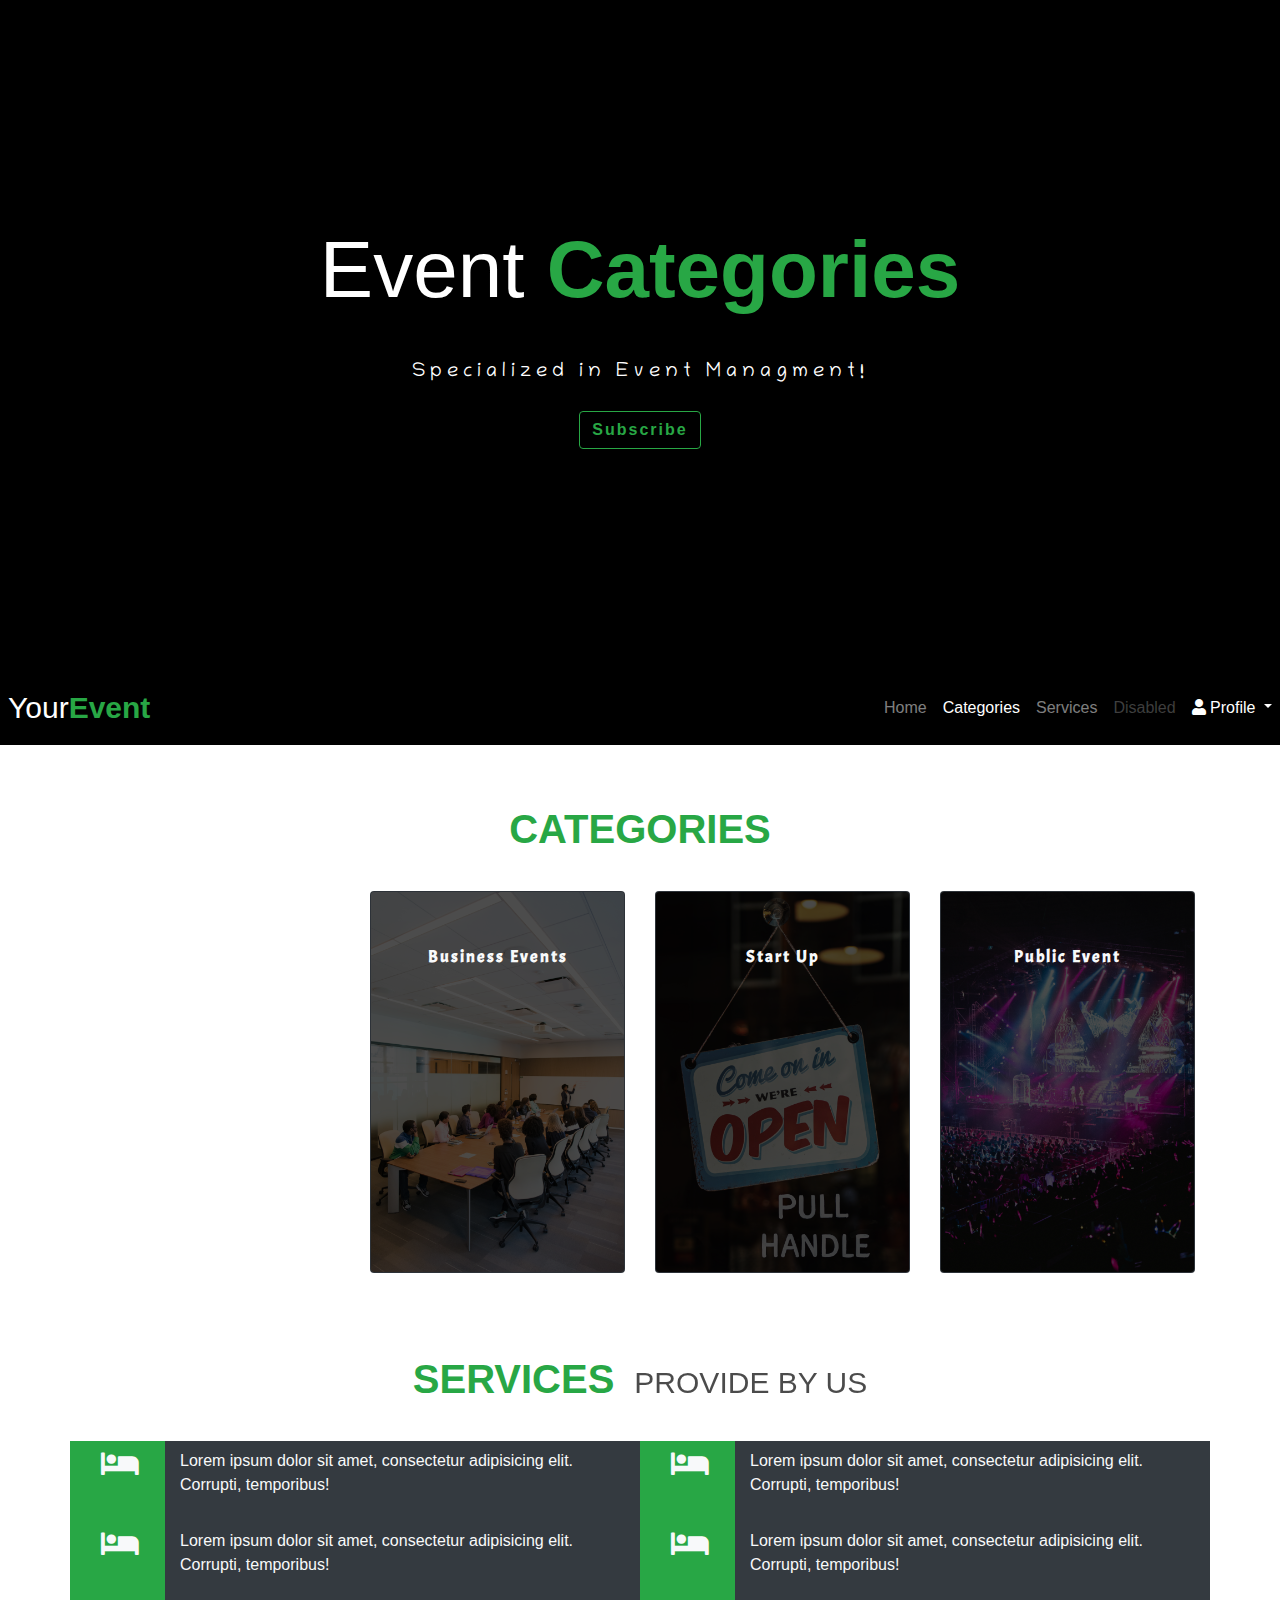
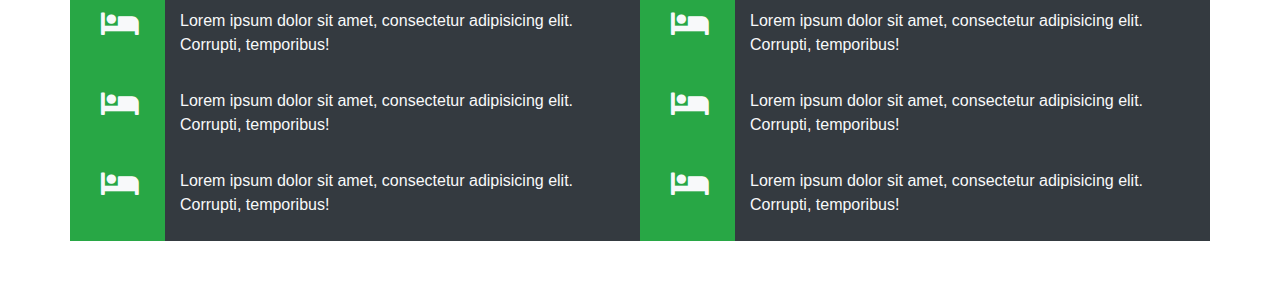
==== Categories.html @ d89e1476 "first commit" ====
<!doctype html>
<html lang="en">
  <head>
    <!-- Required meta tags -->
    <meta charset="utf-8">
    <meta name="viewport" content="width=device-width, initial-scale=1, shrink-to-fit=no">
    <link rel="stylesheet" href="https://use.fontawesome.com/releases/v5.8.2/css/all.css">
    <link rel="stylesheet" href="https://cdnjs.cloudflare.com/ajax/libs/font-awesome/4.7.0/css/font-awesome.min.css">
        <link href="https://fonts.googleapis.com/css?family=Acme&display=swap" rel="stylesheet">

    <!-- Bootstrap CSS -->
    <link rel="stylesheet" href="https://stackpath.bootstrapcdn.com/bootstrap/4.3.1/css/bootstrap.min.css" integrity="sha384-ggOyR0iXCbMQv3Xipma34MD+dH/1fQ784/j6cY/iJTQUOhcWr7x9JvoRxT2MZw1T" crossorigin="anonymous">
<link rel="stylesheet" href="css/style.css">
<link href="https://fonts.googleapis.com/css?family=Chilanka&display=swap" rel="stylesheet">

	<!-- Font Awesome Icon -->
  <link rel="stylesheet" href="css/style1.css">
  <script src="https://use.fontawesome.come/releases/v5.0.8/js/all.js"></script>

  
    <title>Your Event</title>
  </head>
  <body>
    <header>
        <div class="overlay"></div>
        <video playsinline="playsinline" autoplay="autoplay" muted="muted" loop="loop">
          <source src="video/Promo Video _  Jaspers Event Management.mp4" type="video/mp4">
        </video>
        <div class="container h-100">
          <div class="d-flex h-100 text-center align-items-center">
            <div class="w-100">
              <h1 style="font-size:500%"><span style="color: white;font-weight: lighter;">Event</span> <span class="text-success" style="font-weight: bold;">Categories</span></h1>
              <br><p class="lead mb-0 text-white" style="font-family: 'Chilanka', cursive;      letter-spacing: 5px;">Specialized in Event Managment!</p>
              <br><button class="btn btn-outline-success my-2 my-sm-0 mt-4" type="submit"><b style="letter-spacing: 2px;">Subscribe</b></button>

            </div>
          </div>
        </div>
      </header>
      
      <div  style="position: sticky;top:0;  z-index: 1030;">
  <nav class="navbar navbar-expand-lg navbar-dark" style="background-color: black;padding: 0%;">
   
    <div>
    <a class="navbar-brand ml-2" href="#"><span class="brand">Your</span><span class="brand1 text-success">Event</span></a>
   </div>


    <div class="collapse navbar-collapse" id="navbarSupportedContent-4">
      <ul class="navbar-nav ml-auto">
        <!--<li class="nav-item ">
          <a class="nav-link" href="#">
            <i class="fab fa-facebook fbicon"></i> 
            
          </a>
        </li>
        <li class="nav-item">
          <a class="nav-link" href="#">
            <i class="fab fa-twitter twicon" ></i> </a>
        </li>-->
        <ul class="navbar-nav ml-auto mr-auto">
          <li class="nav-item ">
            <a class="nav-link" href="index.html">Home <span class="sr-only">(current)</span></a>
          </li>
          <li class="nav-item active">
            <a class="nav-link" href="#">Categories</a>
          </li>
          <li class="nav-item">
            <a class="nav-link" href="services.html">Services</a>
          </li>
          <li class="nav-item">
            <a class="nav-link disabled" href="#" tabindex="-1" aria-disabled="true">Disabled</a>
          </li>
        </ul>
        <li class="nav-item dropdown active">
          <a class="nav-link dropdown-toggle" id="navbarDropdownMenuLink-4" data-toggle="dropdown"
            aria-haspopup="true" aria-expanded="false">
            <i class="fa fa-user"></i> Profile </a>
          <div class="dropdown-menu dropdown-menu-right dropdown-info" aria-labelledby="navbarDropdownMenuLink-4">
            <a class="dropdown-item" href="#">My account</a>
            <a class="dropdown-item" href="#">Log out</a>
          </div>
        </li>
      </ul>
    </div>
  </nav>
</div>
  
<!--div class="container-fluid" style="background-color: black;padding: 0%;" >
  <nav class="navbar navbar-expand-lg navbar-dark">
    <button class="navbar-toggler" type="button" data-toggle="collapse" data-target="#navbarNav" aria-controls="navbarNav" aria-expanded="false" aria-label="Toggle navigation">
      <span class="navbar-toggler-icon"></span>
    </button>
    <div class="collapse navbar-collapse" id="navbarNav">
      <ul class="navbar-nav ml-auto mr-auto">
        <li class="nav-item active">
          <a class="nav-link" href="#">Home <span class="sr-only">(current)</span></a>
        </li>
        <li class="nav-item">
          <a class="nav-link" href="#Categories">Categories</a>
        </li>
        <li class="nav-item">
          <a class="nav-link" href="#Service">Services</a>
        </li>
        <li class="nav-item">
          <a class="nav-link disabled" href="#" tabindex="-1" aria-disabled="true">Disabled</a>
        </li>
      </ul>
    </div>
  </nav>
</div-->





<section style="background-color: white;height:550px;">
  
  <div class="text-center container" style="margin-top: 30px;margin-bottom:30px;">
    <h1 class="display-3" >
      <Span class="text-success" style="font-size: 40px;
      font-weight: bold;">CATEGORIES</Span>
    </h1>
  </div>
  

  <div class="container mt-4">
    <div class="row">
      <div class="col">
        <div class="card bg-dark text-white border-0" >
          <div class="hovereffect">
            <img style=" filter: brightness(30%);" class="img-responsive card-img" src="image/carpet-couple-dress-1589216.jpg" alt="">
            <div class="overlay">
               <h2 class="text-light" style="font-family: 'Acme', sans-serif;">Family Events</h2>
               <a class="info" href="#">Wedding<br>
                engagement<br>
                Birthday<br>
                anniversary<br> 
                Etc.
               </a>
               
            </div>
        </div>
        </div>
    </div>
      <div class="col">
        <div class="card bg-dark text-white">
          <div class="hovereffect">
            <img style=" filter: brightness(30%);" class="img-responsive card-img" src="image/chairs-conference-room-digital-nomad-1181395.jpg" alt="">
            <div class="overlay">
               <h2 class="text-light" style="font-family: 'Acme', sans-serif;">Business Events</h2>
               <a class="info" style="font-size: 12px;" href="#">Business Dinner<br>
                Conference<br>
                Meeting<br>
                Seminars<br> 
                Etc.
               </a>
               
            </div>
        </div>
        </div>
      </div>
      <div class="col">
          <div class="card bg-dark text-white">
            <div class="hovereffect">
              <img style=" filter: brightness(30%);" class="img-responsive card-img" src="image/banking-business-communication-2432221.jpg" alt="">
              <div class="overlay">
                 <h2 class="text-light" style="font-family: 'Acme', sans-serif;">Start Up</h2>
                 <a class="info" href="#">Opening<br class="mb-4">
                  product <br> lanching<br class="mb-4">
                  Etc.
                 </a>
                 
              </div>
          </div>
            </div>
      </div>
      <div class="col">
          <div class="card bg-dark text-white">
            <div class="hovereffect">
              <img style=" filter: brightness(30%);" class="img-responsive card-img" src="image/audience-band-celebration-2263436.jpg" alt="">
              <div class="overlay">
                 <h2 class="text-light" style="font-family: 'Acme', sans-serif;">Public Event</h2>
                 <a class="info" href="#">festival <br>
                  celebration<br>
                  Dj night<br>
                  <br> 
                  Etc.
                 </a>
              </div>
          </div>
            </div>
      </div>
    </div>
  </div>   
</section>


<section style="background-color: white;height:560px;">
  <div class="text-center container-fluid" style="margin-top: 0px;margin-bottom:30px;">
    <h1 class="display-3" >
      <Span class="text-success" style="font-size: 40px;
      font-weight: bold;text-transform: uppercase;">services</Span> <span style="color: black;opacity: 0.7;transform: ;font-size: 30px;text-transform: uppercase;font-weight:lighter;;
      ;">provide by us</span> 
    </h1>
  </div>



  <div class="container">
    <div class="row bg-dark text-light">
      <div class="col-6">
        <div class="row">
          <div class="col-2 bg-success" >
            <a class="nav-link service"  id="navbarDropdownMenuLink-4" data-toggle="dropdown"
            aria-haspopup="true" aria-expanded="false">
            <i class="fa fa-hotel mr-2 fa-2x"></i>  </a>
            </div>
            <div class="col-9 mt-2 mb-4">
              Lorem ipsum dolor sit amet, consectetur adipisicing elit. Corrupti, temporibus!
            </div>
          </div>

          <div class="row bg-dark">
            <div class="col-2 bg-success">
              <a class="nav-link service" id="navbarDropdownMenuLink-4" data-toggle="dropdown"
              aria-haspopup="true" aria-expanded="false">
              <i class="fa fa-hotel mr-2 fa-2x"></i>  </a>
              </div>
              <div class="col-9 mt-2 mb-4">
                Lorem ipsum dolor sit amet, consectetur adipisicing elit. Corrupti, temporibus!
              </div>            
            </div>


            <div class="row bg-dark">
              <div class="col-2 bg-success">
                <a class="nav-link service"  id="navbarDropdownMenuLink-4" data-toggle="dropdown"
                aria-haspopup="true" aria-expanded="false">
                <i class="fa fa-hotel mr-2 fa-2x"></i>  </a>
                </div>
                <div class="col-9 mt-2 mb-4">
                  Lorem ipsum dolor sit amet, consectetur adipisicing elit. Corrupti, temporibus!
                </div>
              </div>

              <div class="row bg-dark">
                <div class="col-2 bg-success">
                  <a class="nav-link service" id="navbarDropdownMenuLink-4" data-toggle="dropdown"
                  aria-haspopup="true" aria-expanded="false">
                  <i class="fa fa-hotel mr-2 fa-2x"></i>  </a>
                  </div>
                  <div class="col-9 mt-2 mb-4">
                    Lorem ipsum dolor sit amet, consectetur adipisicing elit. Corrupti, temporibus!
                  </div>                 
                </div>
                
                <div class="row bg-dark">
                  <div class="col-2 bg-success">
                    <a class="nav-link service"  id="navbarDropdownMenuLink-4" data-toggle="dropdown"
                    aria-haspopup="true" aria-expanded="false">
                    <i class="fa fa-hotel mr-2 fa-2x"></i>  </a>
                    </div>
                    <div class="col-9 mt-2 mb-4">
                      Lorem ipsum dolor sit amet, consectetur adipisicing elit. Corrupti, temporibus!
                    </div>
                  </div>

                

        </div>

        
      
        <div class="col-6">
          <div class="row">
            <div class="col-2 bg-success" >
              <a class="nav-link service"  id="navbarDropdownMenuLink-4" data-toggle="dropdown"
              aria-haspopup="true" aria-expanded="false">
              <i class="fa fa-hotel mr-2 fa-2x"></i>  </a>
              </div>
              <div class="col-9 mt-2 mb-4">
                Lorem ipsum dolor sit amet, consectetur adipisicing elit. Corrupti, temporibus!
              </div>
            </div>
  
            <div class="row bg-dark">
              <div class="col-2 bg-success">
                <a class="nav-link service" id="navbarDropdownMenuLink-4" data-toggle="dropdown"
                aria-haspopup="true" aria-expanded="false">
                <i class="fa fa-hotel mr-2 fa-2x"></i>  </a>
                </div>
                <div class="col-9 mt-2 mb-4">
                  Lorem ipsum dolor sit amet, consectetur adipisicing elit. Corrupti, temporibus!
                </div>            
              </div>
  
  
              <div class="row bg-dark">
                <div class="col-2 bg-success">
                  <a class="nav-link service"  id="navbarDropdownMenuLink-4" data-toggle="dropdown"
                  aria-haspopup="true" aria-expanded="false">
                  <i class="fa fa-hotel mr-2 fa-2x"></i>  </a>
                  </div>
                  <div class="col-9 mt-2 mb-4">
                    Lorem ipsum dolor sit amet, consectetur adipisicing elit. Corrupti, temporibus!
                  </div>
                </div>
  
                <div class="row bg-dark">
                  <div class="col-2 bg-success">
                    <a class="nav-link service" id="navbarDropdownMenuLink-4" data-toggle="dropdown"
                    aria-haspopup="true" aria-expanded="false">
                    <i class="fa fa-hotel mr-2 fa-2x"></i>  </a>
                    </div>
                    <div class="col-9 mt-2 mb-4">
                      Lorem ipsum dolor sit amet, consectetur adipisicing elit. Corrupti, temporibus!
                    </div>                 
                  </div>
                  
                  <div class="row bg-dark">
                    <div class="col-2 bg-success">
                      <a class="nav-link service"  id="navbarDropdownMenuLink-4" data-toggle="dropdown"
                      aria-haspopup="true" aria-expanded="false">
                      <i class="fa fa-hotel mr-2 fa-2x"></i>  </a>
                      </div>
                      <div class="col-9 mt-2 mb-4">
                        Lorem ipsum dolor sit amet, consectetur adipisicing elit. Corrupti, temporibus!
                      </div>
                    </div>
  
                  
  
          </div>
    </div>
  
</section>


    <script src="https://code.jquery.com/jquery-3.3.1.slim.min.js" integrity="sha384-q8i/X+965DzO0rT7abK41JStQIAqVgRVzpbzo5smXKp4YfRvH+8abtTE1Pi6jizo" crossorigin="anonymous"></script>
    <script src="https://cdnjs.cloudflare.com/ajax/libs/popper.js/1.14.7/umd/popper.min.js" integrity="sha384-UO2eT0CpHqdSJQ6hJty5KVphtPhzWj9WO1clHTMGa3JDZwrnQq4sF86dIHNDz0W1" crossorigin="anonymous"></script>
    <script src="https://stackpath.bootstrapcdn.com/bootstrap/4.3.1/js/bootstrap.min.js" integrity="sha384-JjSmVgyd0p3pXB1rRibZUAYoIIy6OrQ6VrjIEaFf/nJGzIxFDsf4x0xIM+B07jRM" crossorigin="anonymous"></script>
  </body>
</html>
---- css/style.css ----
header {
    position: relative;
    background-color: black;
    height: 670px;
    min-height: 25rem;
    width: 100%;
    overflow: hidden;
  }
  
  header video {
    position: absolute;
    top: 50%;
    left: 50%;
    min-width: 100%;
    min-height: 100%;
    width: auto;
    height: auto;
    z-index: 0;
    -ms-transform: translateX(-50%) translateY(-50%);
    -moz-transform: translateX(-50%) translateY(-50%);
    -webkit-transform: translateX(-50%) translateY(-50%);
    transform: translateX(-50%) translateY(-50%);
  }
  
  header .container {
    position: relative;
    z-index: 2;
  }
  
  header .overlay {
    position: absolute;
    top: 0;
    left: 0;
    height: 100%;
    width: 100%;
    background-color: black;
    opacity: 0.5;
    z-index: 1;
  }
  
  @media (pointer: coarse) and (hover: none) {
    header {
      background: url('https://source.unsplash.com/XT5OInaElMw/1600x900') black no-repeat center center scroll;
    }
    header video {
      display: none;
    }
  }


  .brand1{
      font-size:30px;
      font-weight: bold;
      padding: 0%;
      transition: 0.4s;

  }
  .brand{
      font-size: 30px;
            color: white;

      font-weight: 100;
      padding: 0%;
      transition: 0.4s;

  }


  .hovereffect {
    width: 100%;
    height: 100%;
    float: left;
    overflow: hidden;
    position: relative;
    text-align: center;
    cursor: default;
  }
  
  .hovereffect .overlay {
    width: 100%;
    height: 100%;
    position: absolute;
    overflow: hidden;
    top: 0;
    left: 0;
    -webkit-transition: all 0.4s  cubic-bezier(0.88,-0.99, 0, 1.81);
    transition: all 0.4s  cubic-bezier(0.88,-0.99, 0, 1.81);
  }
  
  .hovereffect:hover .overlay {
    background-color: rgba(128, 147, 148, 0.4);
  }
  
  .hovereffect img {
    display: block;
    position: relative;
  }
  
  .hovereffect h2 {
    text-transform: capitalize;
    letter-spacing: 2px;
    text-align: center;
    position: relative;
    font-size: 17px;
    padding: 10px;
    -webkit-transform: translateY(45px);
    -ms-transform: translateY(45px);
    transform: translateY(45px);
    -webkit-transition: all 0.4s  cubic-bezier(0.88,-0.99, 0, 1.81);
    transition: all 0.4s  cubic-bezier(0.88,-0.99, 0, 1.81);
  }
  
  .hovereffect:hover h2 {
    margin-top: 10px;
    -webkit-transform: translateY(5px);
    -ms-transform: translateY(5px);
    transform: translateY(5px);
  }
  
  .hovereffect a.info {
    display: inline-block;
    letter-spacing:2px;
    text-decoration: none;
    padding: 7px 14px;
    text-transform: capitalize;
    color: #fff;
    border: 1px solid #fff;
    background-color: transparent;
    opacity: 0;
    filter: alpha(opacity=0);
    -webkit-transform: scale(0);
    -ms-transform: scale(0);
    transform: scale(0);
    -webkit-transition: all 0.4s  cubic-bezier(0.88,-0.99, 0, 1.81);
    transition: all 0.4s  cubic-bezier(0.88,-0.99, 0, 1.81);
    font-weight: normal;
    margin: -52px 0 0 0;
    padding: 63px 60px;
    height: 200px;
  }
  
  .hovereffect:hover a.info {
    opacity: 1;
    filter: alpha(opacity=100);
    -webkit-transform: scale(1);
    -ms-transform: scale(1);
    transform: scale(1);
  }
  
  .hovereffect a.info:hover {
    box-shadow: 0 0 5px #fff;
  }

  .font{
    animation: font 10s linear infinite;
  }

  @keyframes font{
     100%{
       transform: translateX(-1400px);
     }
  }

 .service{
  font-size: 15px;
 }


 .md-tabs .nav-link {
  transition: all .4s;
  border: 0;
  color: #fff;
}

.nav-tabs .nav-link {
  border: 1px solid transparent;
  border-top-left-radius: .25rem;
  border-top-right-radius: .25rem;
}

.nav-link {
  display: block;
  padding: .5rem 1rem;
}

.modal-dialog.cascading-modal .modal-c-tabs .md-tabs {
  box-shadow: 0 2px 5px 0 rgba(0,0,0,.16), 0 2px 10px 0 rgba(0,0,0,.12);
  margin: -1.5rem 1rem 0 1rem;
  display: flex;
}



.md-tabs {
  border: 0;
  padding: .7rem;
  z-index: 1;
  position: relative;
  border-radius: .25rem;
}

*, ::after, ::before {
  box-sizing: border-box;
}

.modal-dialog.cascading-modal .modal-c-tabs .md-tabs li {
  flex: 1;
}

li {
  display: list-item;
  text-align: -webkit-match-parent;
}

.md-tabs .nav-item.open .nav-link, .md-tabs .nav-link.active {
  background-color: rgba(0,0,0,.2);
  color: #fff;
  transition: all 1s;
  border-radius: .25rem;
  border: 0;
}

.md-form.form-sm .prefix {
  top: .35rem;
  font-size: 1.5rem;
}

.md-form .prefix {
  position: absolute;
  transition: color .2s;
}

.fa, .fas {
  font-family: 'Font Awesome 5 Free';
  font-weight: 900;
}

.fa, .fab, .fal, .far, .fas {
  -moz-osx-font-smoothing: grayscale;
  -webkit-font-smoothing: antialiased;
  display: inline-block;
  font-style: normal;
  font-variant: normal;
  text-rendering: auto;
  line-height: 1;
}

.md-form input:not([type]), .md-form input[type=date]:not(.browser-default), .md-form input[type=datetime-local]:not(.browser-default), .md-form input[type=datetime]:not(.browser-default), .md-form input[type=email]:not(.browser-default), .md-form input[type=number]:not(.browser-default), .md-form input[type=password]:not(.browser-default), .md-form input[type=search-md], .md-form input[type=search]:not(.browser-default), .md-form input[type=tel]:not(.browser-default), .md-form input[type=text]:not(.browser-default), .md-form input[type=time]:not(.browser-default), .md-form input[type=url]:not(.browser-default), .md-form textarea.md-textarea {
  box-sizing: content-box;
  background-color: transparent;
  border: none;
  border-bottom: 1px solid #ced4da;
  border-radius: 0;
  outline: 0;
  box-shadow: none;
  transition: border-color .15s ease-in-out,box-shadow .15s ease-in-out;
}


.modal-dialog.cascading-modal .modal-body, .modal-dialog.cascading-modal .modal-footer {
  padding-left: 2rem;
  padding-right: 2rem;
  color: #616161;
}

.modal-footer {
  display: flex;
  align-items: center;
  justify-content: flex-end;
  padding: 1rem;
  border-top: 1px solid #dee2e6;
  border-bottom-right-radius: .3rem;
  border-bottom-left-radius: .3rem;
}
---- css/style1.css ----
/*
Template Name: Event HTML TEMPLATE
Author: yaminncco

Colors:
	Body 		  : #444
	Headers 	: #0b0f28
	Primary 	: #dd0a37
	Dark 		  : #000
	Grey 		  : #F9F9FA #DADADA

Fonts:

Table OF Contents
------------------------------------
GENERAL
LOGO
NAVIGATION
HOME
ABOUT
GALERY
SPEAKERS
EVENTS
SPONSORS
CONTACT
CTA
FOOTER
BLOG
RESPONSIVE
------------------------------------*/

/*=========================================================
	GENERAL
===========================================================*/

/*----------------------------*\
	typography
\*----------------------------*/


.fbicon:hover
{
  color: blue;
}

.twicon:hover
{
  color: skyblue;
}





body {
    font-family: 'Poppins', sans-serif;
    font-size: 16px;
    color: #444;
  }
  
  h1, h2, h3, h4, h5, h6 {
    margin: 0px 0px 15px;
    color: #0b0f28;
    font-weight: 700;
  }
  
  h1 {
    font-size: 43px;
  }
  
  h2 {
    font-size: 31px;
  }
  
  h3 {
    font-size: 22px;
  }
  
  h4 {
    font-size: 16px;
  }
  
  .lead {
    font-size: 20px;
  }
  
  a {
    color: #0b0f28;
    -webkit-transition: 0.3s color;
    transition: 0.3s color;
  }
  
  a:hover, a:focus {
    text-decoration: none;
    outline: none;
    color: #dd0a37;
  }
  
  ul, ol {
    margin: 0;
    padding: 0;
    list-style: none
  }
  
  .main-btn {
    display: inline-block;
    padding: 14px 50px;
    background: #dd0a37;
    color: #FFF;
    text-transform: uppercase;
    border: none;
    border-radius: 2px;
    -webkit-transition: 0.3s all;
    transition: 0.3s all;
  }
  
  .main-btn:hover, .main-btn:focus {
    color: #FFF;
    opacity: 0.8;
  }
  
  .input {
    height: 40px;
    width: 100%;
    border: 2px solid #dadada;
    padding: 0px 15px;
    border-radius: 2px;
    -webkit-transition: 0.3s border;
    transition: 0.3s border;
  }
  
  textarea.input {
    height: 90px;
    padding: 15px;
  }
  
  .input:focus {
    border-color: #dd0a37;
  }
  
  /*----------------------------*\
      Section
  \*----------------------------*/
  
  .section {
    position: relative;
    padding: 90px 0px;
  }
  
  .section-bg {
    position: absolute;
    left: 0;
    top: 0;
    right: 0;
    bottom: 0;
    background-size: cover;
    z-index: -1;
  }
  
  .section-title {
    text-align: center;
    margin-bottom: 60px;
  }
  
  .section-title .title {
    position: relative;
    text-transform: capitalize;
    font-weight: 900;
    font-size: 42px;
    overflow: hidden;
  }
  
  .section-title .title>span {
    -webkit-transform: translateY(100%);
    -ms-transform: translateY(100%);
    transform: translateY(100%);
    display: inline-block;
    z-index: 10;
    -webkit-transition: 0.6s;
    transition: 0.6s;
  }
  
  .section-title .title>span.appear {
    -webkit-transform: translateY(0%);
    -ms-transform: translateY(0%);
    transform: translateY(0%);
  }
  
  /*=========================================================
      LOGO
  ===========================================================*/
  
  .navbar-brand {
    padding: 0;
    margin: 15px 0px;
  }
  
  .navbar-brand .logo {
    display: inline-block;
  }
  
  .navbar-brand .logo>img {
    max-height: 50px;
  }
  
  @media only screen and (max-width: 767px) {
    .navbar-brand {
      margin: 15px 15px;
    }
  }
  
  #header.transparent-navbar:not(.fixed-navbar) .navbar-brand .logo .logo-img {
    display: none;
  }
  
  #header.fixed-navbar .navbar-brand .logo .logo-alt-img {
    display: none;
  }
  
  #header:not(.transparent-navbar) .navbar-brand .logo .logo-alt-img {
    display: none;
  }
  
  /*=========================================================
      NAVIGATION
  ===========================================================*/
  
  #header {
    position: relative;
    background-color: #FFF;
    border-bottom: 1px solid #0000001a;
    z-index: 80;
    -webkit-transition: 0.3s all;
    transition: 0.3s all;
  }
  
  #header.transparent-navbar {
    position: absolute;
    left: 0;
    right: 0;
    top: 0;
    background-color: transparent;
    border-bottom: 1px solid #DADADA30;
  }
  
  #header.fixed-navbar {
    position: fixed !important;
    left: 0;
    right: 0;
    top: 0;
    background: #FFF;
    -webkit-box-shadow: 0px 0px 3px #0003;
    box-shadow: 0px 0px 3px #0003;
    border-bottom: none;
    -webkit-animation: slide-in 0.3s;
    animation: slide-in 0.3s;
  }
  
  @-webkit-keyframes slide-in {
    from {
      -webkit-transform: translateY(-100%);
      transform: translateY(-100%);
    }
    to {
      -webkit-transform: translateY(0%);
      transform: translateY(0%);
    }
  }
  
  @keyframes slide-in {
    from {
      -webkit-transform: translateY(-100%);
      transform: translateY(-100%);
    }
    to {
      -webkit-transform: translateY(0%);
      transform: translateY(0%);
    }
  }
  
  .main-nav li a {
    position: relative;
    padding: 30px 15px;
    color: #0b0f28;
    text-transform: uppercase;
    -webkit-transition: 0.3s all;
    transition: 0.3s all;
  }
  
  #header.transparent-navbar .main-nav li a {
    color: #FFF;
  }
  
  #header.fixed-navbar .main-nav li a {
    color: #0b0f28;
  }
  
  .main-nav li.active a:after {
    content: "";
    height: 3px;
    position: absolute;
    bottom: -3px;
    width: 100%;
    left: 0;
    background: #dd0a37;
  }
  
  .main-nav li a:hover, .main-nav li a:focus {
    background-color: transparent;
    color: #dd0a37;
  }
  
  #header.transparent-navbar .main-nav li a:hover {
    color: #dd0a37;
  }
  
  .navbar-toggle {
    display: none;
    height: 50px;
    width: 50px;
    text-align: center;
    line-height: 50px;
    margin: 15px;
    padding: 0;
    font-size: 32px;
    color: #0b0f28;
  }
  
  #header.transparent-navbar .navbar-toggle {
    color: #FFF;
  }
  
  #header.fixed-navbar .navbar-toggle {
    color: #0b0f28 !important;
  }
  
  /* Mobile nav */
  
  @media only screen and (max-width: 767px) {
    .main-nav {
      margin: 0px -15px;
      max-height: 0;
      overflow-y: scroll;
      background-color: #FFF;
      -webkit-transition: 0.3s all;
      transition: 0.3s all;
    }
    .main-nav.open {
      max-height: 500px;
    }
    .main-nav li.active a:after {
      display: none;
    }
    #header.transparent-navbar .main-nav li a {
      color: #0b0f28;
    }
    .main-nav li a:hover, .main-nav li a:focus, .main-nav li.active a {
      background-color: #dd0a37;
      color: #fff !important;
    }
    .navbar-toggle {
      display: block;
    }
  }
  
  /*=========================================================
      HOME
  ===========================================================*/
  
  #home {
    height: 100vh;
    position: relative;
  }
  
  #home .home-wrapper {
    position: absolute;
    top: 50%;
    left: 0;
    right: 0;
    text-align: center;
    -webkit-transform: translateY(-50%);
    -ms-transform: translateY(-50%);
    transform: translateY(-50%);
  }
  
  .home-content h1 {
    text-transform: capitalize;
    font-weight: 900;
    color: #FFF;
  }
  
  .home-content h4 {
    color: #FFF;
  }
  
  #page-wrapper {
    background-color: #F9F9FA;
  }
  
  .page-wrapper-content {
    text-align: center;
  }
  
  /*=========================================================
      ABOUT
  ===========================================================*/
  
  #numbers {
    margin-top: 60px;
  }
  
  .number {
    margin-bottom: 30px;
  }
  
  .number h3 {
    font-size: 42px;
    margin-bottom: 0px;
    color: #dd0a37;
  }
  
  .number p {
    text-transform: uppercase;
    color: #0b0f28;
  }
  
  /*=========================================================
      GALERY
  ===========================================================*/
  
  #galery-owl .owl-item .galery-item {
    opacity: 0.5;
    -webkit-transform: scale(0.9);
    -ms-transform: scale(0.9);
    transform: scale(0.9);
    -webkit-transform-origin: 100% 100%;
    -ms-transform-origin: 100% 100%;
    transform-origin: 100% 100%;
    -webkit-transition: 0.6s opacity, 0.6s -webkit-transform;
    transition: 0.6s opacity, 0.6s -webkit-transform;
    transition: 0.6s transform, 0.6s opacity;
    transition: 0.6s transform, 0.6s opacity, 0.6s -webkit-transform;
  }
  
  #galery-owl.owl-theme .owl-item.active+.owl-item .galery-item {
    -webkit-transform-origin: 0% 100%;
    -ms-transform-origin: 0% 100%;
    transform-origin: 0% 100%;
  }
  
  #galery-owl.owl-theme .owl-item.active .galery-item {
    opacity: 1;
    -webkit-transform: scale(1);
    -ms-transform: scale(1);
    transform: scale(1);
  }
  
  #galery-owl.owl-theme .owl-nav {
    margin-top: 0px;
  }
  
  #galery-owl.owl-theme .owl-nav [class*='owl-'] {
    position: absolute;
    top: 50%;
    -webkit-transform: translateY(-50%);
    -ms-transform: translateY(-50%);
    transform: translateY(-50%);
    background: transparent;
    color: #dd0a37;
    width: 90px;
    height: 90px;
    line-height: 90px;
    font-size: 40px;
    border-radius: 50%;
    padding: 0;
    margin: 0;
  }
  
  #galery-owl.owl-theme .owl-prev {
    left: 15px;
  }
  
  #galery-owl.owl-theme .owl-next {
    right: 15px;
  }
  
  /*=========================================================
      SPEAKERS
  ===========================================================*/
  
  #speakers {
    background-color: #F9F9FA;
  }
  
  .speaker {
    position: relative;
    cursor: pointer;
    margin-bottom: 30px;
  }
  
  .speaker:after {
    content: "";
    position: absolute;
    left: 0;
    top: 0;
    bottom: 0;
    right: 0;
    background-color: #000;
    opacity: 0;
    -webkit-transition: 0.3s all;
    transition: 0.3s all;
  }
  
  .speaker:hover:after {
    opacity: 0.8;
  }
  
  .speaker .speaker-img>img {
    width: 100%
  }
  
  .speaker .speaker-body {
    position: absolute;
    bottom: 60px;
    left: 0;
    right: 0;
  }
  
  .speaker .speaker-content {
    position: relative;
    padding: 30px;
    background: #dd0a37;
    text-align: right;
    z-index: 20;
  }
  
  .speaker .speaker-content>h2 {
    color: #FFF;
  }
  
  .speaker .speaker-content>span {
    color: #fff;
  }
  
  .speaker .speaker-social {
    position: absolute;
    top: 0;
    right: 0;
    -webkit-transform: translateY(0%);
    -ms-transform: translateY(0%);
    transform: translateY(0%);
    z-index: 5;
    -webkit-transition: 0.3s all;
    transition: 0.3s all;
  }
  
  .speaker .speaker-social>a {
    display: inline-block;
    width: 40px;
    height: 40px;
    line-height: 40px;
    text-align: center;
    color: #FFF;
    background: #dd0a37;
    z-index: 15;
    -webkit-transition: 0.3s opacity;
    transition: 0.3s opacity;
  }
  
  .speaker .speaker-social a+a {
    margin-left: -4px;
    border-left: 1px solid #f8f8ff33;
  }
  
  .speaker .speaker-social a:hover {
    opacity: 0.8;
  }
  
  .speaker:hover .speaker-social {
    -webkit-transform: translateY(-100%);
    -ms-transform: translateY(-100%);
    transform: translateY(-100%);
  }
  
  /*----------------------------*\
      Speaker Modal
  \*----------------------------*/
  
  .speaker-modal .modal-dialog {
    width: 100%;
    max-width: 970px;
    margin-top: 60px;
    margin-bottom: 60px;
  }
  
  .speaker-modal .modal-content {
    border: none;
    border-radius: 2px;
    -webkit-box-shadow: none !important;
    box-shadow: none !important;
  }
  
  .speaker-modal .speaker-modal-close {
    position: absolute;
    right: -15px;
    top: -15px;
    width: 60px;
    height: 60px;
    line-height: 60px;
    text-align: center;
    background-color: #dd0a37 !important;
    border-radius: 50%;
    padding: 0;
    color: #FFF;
    border: none;
    font-size: 24px;
    z-index: 50;
  }
  
  .speaker-modal .speaker-modal-close:after {
    content: "\f00d";
    font-family: FontAwesome;
  }
  
  .speaker-modal .modal-body {
    padding: 30px;
  }
  
  .speaker-modal .speaker-modal-img>img {
    width: 100%;
  }
  
  .speaker-modal .speaker-modal-content .speaker-name {
    display: inline-block;
    margin-right: 15px;
  }
  
  .speaker-modal .speaker-modal-content .speaker-job {
    color: #dd0a37;
  }
  
  .speaker-modal .speaker-modal-content .speaker-social {
    margin-top: 30px;
    margin-bottom: 30px;
  }
  
  .speaker-modal .speaker-modal-content .speaker-social>a {
    display: inline-block;
    width: 30px;
    height: 30px;
    line-height: 30px;
    text-align: center;
    font-size: 14px;
    border-radius: 50%;
    background: #dd0a37;
    color: #fff;
    margin-right: 5px;
    -webkit-transition: 0.3s opacity;
    transition: 0.3s opacity;
  }
  
  .speaker-modal .speaker-modal-content .speaker-social>a:hover {
    opacity: 0.8;
  }
  
  .speaker-modal .speaker-modal-content .speaker-website {
    margin-top: 30px;
  }
  
  .speaker-modal .speaker-modal-content .speaker-events .speaker-event+.speaker-event {
    margin-top: 30px;
  }
  
  .speaker-modal .speaker-modal-content .speaker-events .speaker-event>span {
    display: block;
    margin-bottom: 10px;
    font-size: 12px;
  }
  
  .speaker-modal .speaker-modal-content .speaker-events .speaker-event>span strong {
    color: #dd0a37;
  }
  
  /*=========================================================
      EVENTS
  ===========================================================*/
  
  .event {
    position: relative;
  }
  
  .event+.event {
    margin-top: 60px;
  }
  
  .event:after {
    content: "";
    position: absolute;
    left: 60px;
    top: 0px;
    bottom: 0px;
    width: 4px;
    background-color: #dd0a37;
  }
  
  .event:last-child:after {
    height: 60px;
  }
  
  .event+.event:before {
    content: "";
    position: absolute;
    left: 60px;
    height: 60px;
    top: -60px;
    width: 4px;
    background-color: #dd0a37;
  }
  
  .event .event-day {
    position: absolute;
    left: 0;
    top: 0;
    width: 120px;
    height: 120px;
    border-radius: 50%;
    background: #dd0a37;
    z-index: 10;
  }
  
  .event .event-hour {
    position: absolute;
    left: 62px;
    top: 60px;
    width: 30px;
    height: 30px;
    border-radius: 50%;
    background: #dd0a37;
    z-index: 10;
    -webkit-transform: translateX(-50%);
    -ms-transform: translateX(-50%);
    transform: translateX(-50%);
  }
  
  .event .event-day>div {
    position: absolute;
    top: 50%;
    left: 0;
    right: 0;
    text-align: center;
    -webkit-transform: translateY(-50%);
    -ms-transform: translateY(-50%);
    transform: translateY(-50%);
  }
  
  .event .event-day .day {
    display: block;
    color: #FFF;
    text-transform: uppercase;
    font-weight: 700;
    font-size: 40px;
    line-height: 40px;
  }
  
  .event .event-day .year {
    color: #FFF;
    text-transform: uppercase;
    font-size: 12px;
  }
  
  .event .event-content {
    padding-left: 160px;
    min-height: 120px;
  }
  
  .event .event-time {
    font-size: 14px;
  }
  
  .event .event-time i {
    color: #dd0a37;
  }
  
  .event .event-content a {
    color: #dd0a37;
  }
  
  .download-btn {
    margin-top: 60px;
    text-align: center;
  }
  
  /*=========================================================
      SPONSORS
  ===========================================================*/
  
  .sponsor {
    display: block;
    opacity: 0.5;
    margin-bottom: 30px;
    -webkit-transition: 0.3s opacity;
    transition: 0.3s opacity;
  }
  
  .sponsor:hover {
    opacity: 1;
  }
  
  .sponsor>img {
    width: 100%;
  }
  
  /*=========================================================
      CONTACT
  ===========================================================*/
  
  #contact.section {
    padding-bottom: 0px;
  }
  
  .contact {
    text-align: center;
    margin-bottom: 30px;
  }
  
  .contact h3 {
    color: #dd0a37;
  }
  
  #map {
    height: 380px;
    margin-top: 60px;
  }
  
  /*=========================================================
      CTA
  ===========================================================*/
  
  .cta-content h2 {
    font-size: 42px;
    color: #FFF;
    text-transform: capitalize;
  }
  
  .cta-content p {
    color: #fff;
  }
  
  .cta-content .video-play {
    display: inline-block;
    height: 120px;
    width: 120px;
    margin: 0px auto 60px;
    background: #FFF;
    border-radius: 50%;
    text-align: center;
    line-height: 120px;
    font-size: 42px;
    color: #dd0a37;
    cursor: pointer;
  }
  
  /*=========================================================
      FOOTER
  ===========================================================*/
  
  #footer {
    padding: 60px 0px;
  }
  
  .footer-brand {
    text-align: center;
  }
  
  .footer-brand .logo>img {
    max-height: 50px;
  }
  
  .copyright {
    height: 50px;
    line-height: 50px;
  }
  
  .contact-social {
    text-align: right;
    margin: 10px 0px;
  }
  
  .contact-social a {
    display: inline-block;
    width: 30px;
    height: 30px;
    text-align: center;
    border-radius: 50%;
    background: #dd0a37;
    color: #fff;
    line-height: 30px;
    margin-right: 15px;
    -webkit-transition: 0.3s all;
    transition: 0.3s all;
  }
  
  .contact-social a:hover {
    opacity: 0.8;
  }
  
  /*=========================================================
      BLOG
  ===========================================================*/
  
  .blog {
    position: relative;
  }
  
  .blog+.blog {
    margin-top: 60px;
  }
  
  .blog:last-child {
    margin-bottom: 60px;
  }
  
  .blog .blog-img {
    margin-bottom: 30px;
  }
  
  .blog .blog-img>img {
    width: 100%;
  }
  
  .blog .blog-meta {
    margin-bottom: 30px;
    font-size: 12px;
    text-transform: uppercase;
  }
  
  .blog .blog-meta .blog-day {
    display: inline-block;
    margin-right: 15px;
  }
  
  .blog .blog-meta .blog-tags {
    display: inline-block;
    text-transform: uppercase;
  }
  
  .blog .blog-meta .blog-tags li {
    display: inline-block;
    margin-right: 5px;
  }
  
  .blog .blog-meta .blog-tags li:first-child {
    font-weight: 700;
    color: #0b0f28;
  }
  
  .blog .blog-content .read-more {
    display: inline-block;
    padding: 7px 14px;
    background: #dd0a37;
    color: #FFF;
    text-transform: uppercase;
    border-radius: 2px;
    margin-top: 15px;
    -webkit-transition: 0.3s all;
    transition: 0.3s all;
  }
  
  .blog .blog-content .read-more:hover, .blog .blog-content .read-more:focus {
    opacity: 0.8;
    color: #fff;
  }
  
  .blog .blog-share {
    margin: 30px 0px 60px;
  }
  
  .blog .blog-share li {
    display: inline-block;
    margin-right: 5px;
  }
  
  .blog .blog-share li:first-child {
    line-height: 30px;
    font-weight: 700;
    color: #0b0f28;
  }
  
  .blog .blog-share li a {
    display: inline-block;
    width: 30px;
    height: 30px;
    background-color: #dd0a37;
    color: #FFF;
    border-radius: 50%;
    line-height: 30px;
    text-align: center;
    -webkit-transition: 0.3s opacity;
    transition: 0.3s opacity;
  }
  
  .blog-share li a:hover {
    opacity: 0.8;
  }
  
  .blog .blog-comments .media {
    margin-top: 30px;
  }
  
  .blog .blog-comments .media .media-left {
    padding-right: 30px;
  }
  
  .blog .blog-comments .media .media-left .media-object {
    width: 90px;
    border-radius: 50%;
  }
  
  .blog .blog-comments .media .media-heading {
    margin-bottom: 30px;
  }
  
  .blog .blog-comments .media .media-heading h4 {
    margin-bottom: 10px;
  }
  
  .blog .blog-comments .media .media-heading .date {
    font-size: 12px;
  }
  
  .blog .blog-comments .media .media-heading .reply-btn {
    margin-left: 10px;
    color: #dd0a37;
  }
  
  .blog .blog-reply {
    margin-top: 60px;
  }
  
  .blog .blog-reply form {
    margin-top: 30px;
  }
  
  .blog .blog-reply form .form-group {
    margin-bottom: 30px;
  }
  
  /*=========================================================
      RESPONSIVE
  ===========================================================*/
  
  @media only screen and (max-width: 991px) {
    .contact-social {
      text-align: center;
      margin: 30px 0px;
    }
    .copyright {
      display: block;
      text-align: center;
    }
  }
  
  @media only screen and (max-width: 767px) {
    .home-content h1 {
      font-size: 31px;
    }
    .page-wrapper-content h1 {
      font-size: 31px;
    }
    .event .event-day {
      width: 90px;
      height: 90px;
    }
    .event .event-content {
      padding-left: 115px;
    }
    .event .event-day .day {
      font-size: 31px;
      line-height: 31px;
    }
    .event .event-hour {
      left: 47px;
    }
    .event:after {
      left: 45px;
    }
    .event+.event:before {
      left: 45px;
    }
  }
  
  @media only screen and (max-width: 480px) {
    [class*='col-xs'] {
      width: 100%;
    }
  }
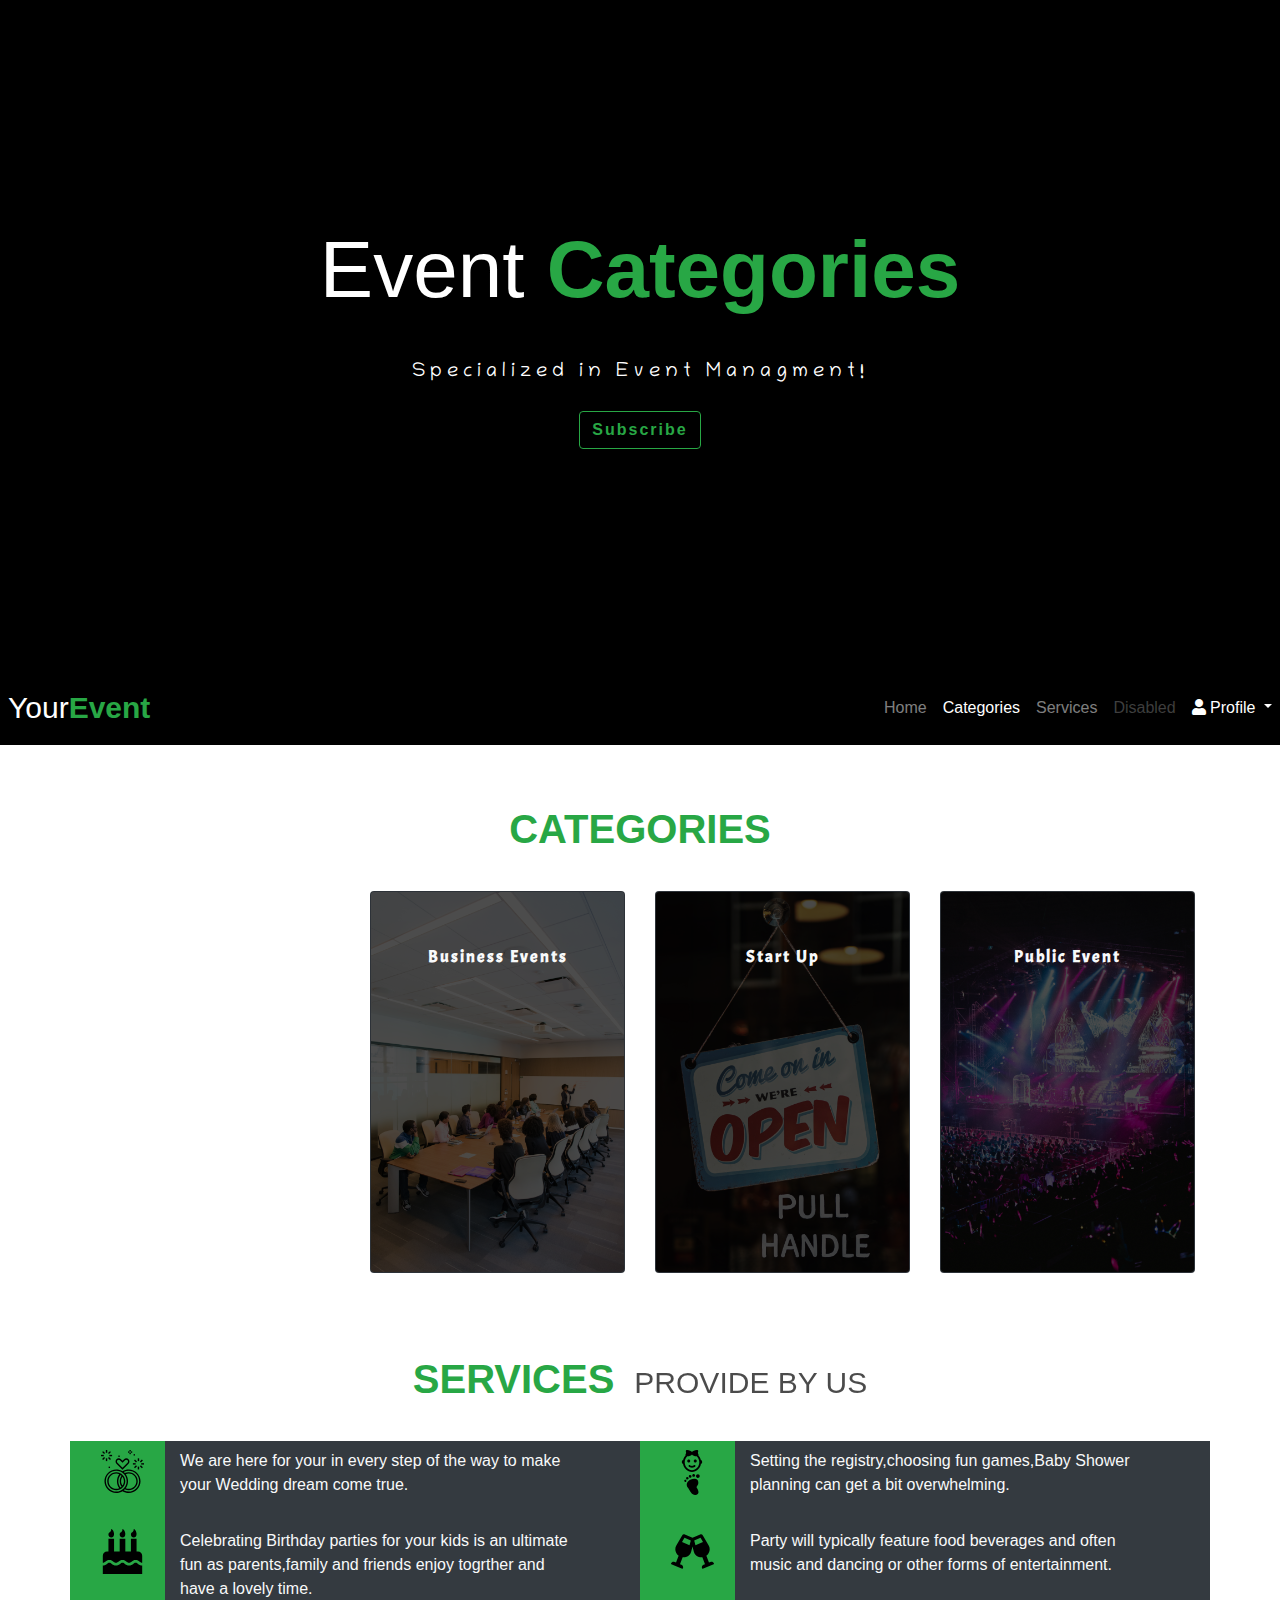
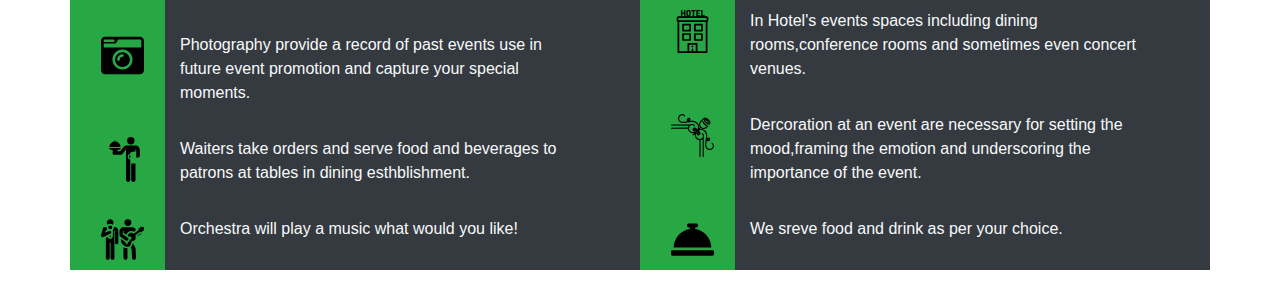
==== commit 4606365f: "add photo for services" ====
--- a/Categories.html
+++ b/Categories.html
@@ -214,10 +214,10 @@
           <div class="col-2 bg-success" >
             <a class="nav-link service"  id="navbarDropdownMenuLink-4" data-toggle="dropdown"
             aria-haspopup="true" aria-expanded="false">
-            <i class="fa fa-hotel mr-2 fa-2x"></i>  </a>
+            <img src="image/wedding.svg" height="45px" width="43px"></img>  </a>
             </div>
             <div class="col-9 mt-2 mb-4">
-              Lorem ipsum dolor sit amet, consectetur adipisicing elit. Corrupti, temporibus!
+              We are here for your in every step of the way to make your Wedding dream come true.
             </div>
           </div>
 
@@ -225,10 +225,10 @@
             <div class="col-2 bg-success">
               <a class="nav-link service" id="navbarDropdownMenuLink-4" data-toggle="dropdown"
               aria-haspopup="true" aria-expanded="false">
-              <i class="fa fa-hotel mr-2 fa-2x"></i>  </a>
+              <img src="image/birthday.svg" height="45px" width="43px"></img>  </a>
               </div>
               <div class="col-9 mt-2 mb-4">
-                Lorem ipsum dolor sit amet, consectetur adipisicing elit. Corrupti, temporibus!
+                Celebrating Birthday parties for your kids is an ultimate fun as parents,family and friends enjoy togrther and have a lovely time.
               </div>            
             </div>
 
@@ -237,50 +237,45 @@
               <div class="col-2 bg-success">
                 <a class="nav-link service"  id="navbarDropdownMenuLink-4" data-toggle="dropdown"
                 aria-haspopup="true" aria-expanded="false">
-                <i class="fa fa-hotel mr-2 fa-2x"></i>  </a>
+                <img src="image/camera.svg" height="45px" width="43px"></img>  </a>
                 </div>
                 <div class="col-9 mt-2 mb-4">
-                  Lorem ipsum dolor sit amet, consectetur adipisicing elit. Corrupti, temporibus!
-                </div>
-              </div>
-
-              <div class="row bg-dark">
-                <div class="col-2 bg-success">
-                  <a class="nav-link service" id="navbarDropdownMenuLink-4" data-toggle="dropdown"
-                  aria-haspopup="true" aria-expanded="false">
-                  <i class="fa fa-hotel mr-2 fa-2x"></i>  </a>
-                  </div>
-                  <div class="col-9 mt-2 mb-4">
-                    Lorem ipsum dolor sit amet, consectetur adipisicing elit. Corrupti, temporibus!
-                  </div>                 
-                </div>
-                
+                  Photography provide a record of past events use in future event promotion and capture your special moments.
+                </div>
+              </div>
+               
                 <div class="row bg-dark">
                   <div class="col-2 bg-success">
                     <a class="nav-link service"  id="navbarDropdownMenuLink-4" data-toggle="dropdown"
                     aria-haspopup="true" aria-expanded="false">
-                    <i class="fa fa-hotel mr-2 fa-2x"></i>  </a>
+                    <img src="image/waiter.svg" height="45px" width="47px"></img>  </a>
                     </div>
                     <div class="col-9 mt-2 mb-4">
-                      Lorem ipsum dolor sit amet, consectetur adipisicing elit. Corrupti, temporibus!
+                      Waiters take orders and serve food and beverages to patrons at tables in dining esthblishment.
                     </div>
                   </div>
 
-                
-
-        </div>
-
-        
+                <div class="row bg-dark">
+                  <div class="col-2 bg-success">
+                    <a class="nav-link service" id="navbarDropdownMenuLink-4" data-toggle="dropdown"
+                    aria-haspopup="true" aria-expanded="false">
+                    <img src="image/orchestra.svg" height="45px" width="43px"></img>  </a>
+                    </div>
+                    <div class="col-9 mt-2 mb-4">
+                    Orchestra will play a music what would you like!
+                    </div>                 
+                  </div>
+        </div>
       
         <div class="col-6">
           <div class="row">
             <div class="col-2 bg-success" >
               <a class="nav-link service"  id="navbarDropdownMenuLink-4" data-toggle="dropdown"
               aria-haspopup="true" aria-expanded="false">
-              <i class="fa fa-hotel mr-2 fa-2x"></i>  </a>
+              <img src="image/baby1.svg" height="22px" width="42px"><img src="image/baby2.svg" height="21px" width="42px"></img></img>  </a>
               </div>
               <div class="col-9 mt-2 mb-4">
-                Lorem ipsum dolor sit amet, consectetur adipisicing elit. Corrupti, temporibus!
+                Setting the registry,choosing fun games,Baby Shower planning can get a bit overwhelming. 
               </div>
             </div>
   
@@ -288,10 +283,10 @@
               <div class="col-2 bg-success">
                 <a class="nav-link service" id="navbarDropdownMenuLink-4" data-toggle="dropdown"
                 aria-haspopup="true" aria-expanded="false">
-                <i class="fa fa-hotel mr-2 fa-2x"></i>  </a>
+                <img src="image/glass.svg" height="45px" width="43px"></img>  </a>
                 </div>
                 <div class="col-9 mt-2 mb-4">
-                  Lorem ipsum dolor sit amet, consectetur adipisicing elit. Corrupti, temporibus!
+                 Party will typically feature food beverages and often music and dancing or other forms of entertainment. 
                 </div>            
               </div>
   
@@ -300,32 +295,32 @@
                 <div class="col-2 bg-success">
                   <a class="nav-link service"  id="navbarDropdownMenuLink-4" data-toggle="dropdown"
                   aria-haspopup="true" aria-expanded="false">
-                  <i class="fa fa-hotel mr-2 fa-2x"></i>  </a>
+                  <img src="image/hotel.svg" height="45px" width="43px"></img>  </a>
                   </div>
                   <div class="col-9 mt-2 mb-4">
-                    Lorem ipsum dolor sit amet, consectetur adipisicing elit. Corrupti, temporibus!
-                  </div>
-                </div>
-  
-                <div class="row bg-dark">
-                  <div class="col-2 bg-success">
-                    <a class="nav-link service" id="navbarDropdownMenuLink-4" data-toggle="dropdown"
-                    aria-haspopup="true" aria-expanded="false">
-                    <i class="fa fa-hotel mr-2 fa-2x"></i>  </a>
-                    </div>
-                    <div class="col-9 mt-2 mb-4">
-                      Lorem ipsum dolor sit amet, consectetur adipisicing elit. Corrupti, temporibus!
-                    </div>                 
-                  </div>
+                  In Hotel's events spaces including dining rooms,conference rooms and sometimes even concert venues. 
+                  </div>
+                </div>
+  
+              <div class="row bg-dark">
+                <div class="col-2 bg-success">
+                  <a class="nav-link service" id="navbarDropdownMenuLink-4" data-toggle="dropdown"
+                  aria-haspopup="true" aria-expanded="false">
+                  <img src="image/design.svg" height="45px" width="43px"></img>  </a>
+                  </div>
+                  <div class="col-9 mt-2 mb-4">
+                   Dercoration at an event are necessary for setting the mood,framing the emotion and underscoring the importance of the event. 
+                  </div>                 
+                </div>
                   
                   <div class="row bg-dark">
                     <div class="col-2 bg-success">
                       <a class="nav-link service"  id="navbarDropdownMenuLink-4" data-toggle="dropdown"
                       aria-haspopup="true" aria-expanded="false">
-                      <i class="fa fa-hotel mr-2 fa-2x"></i>  </a>
+                      <img src="image/conciergebell.svg" height="45px" width="43px"></img>  </a>
                       </div>
                       <div class="col-9 mt-2 mb-4">
-                        Lorem ipsum dolor sit amet, consectetur adipisicing elit. Corrupti, temporibus!
+                        We sreve food and drink as per your choice.
                       </div>
                     </div>
   
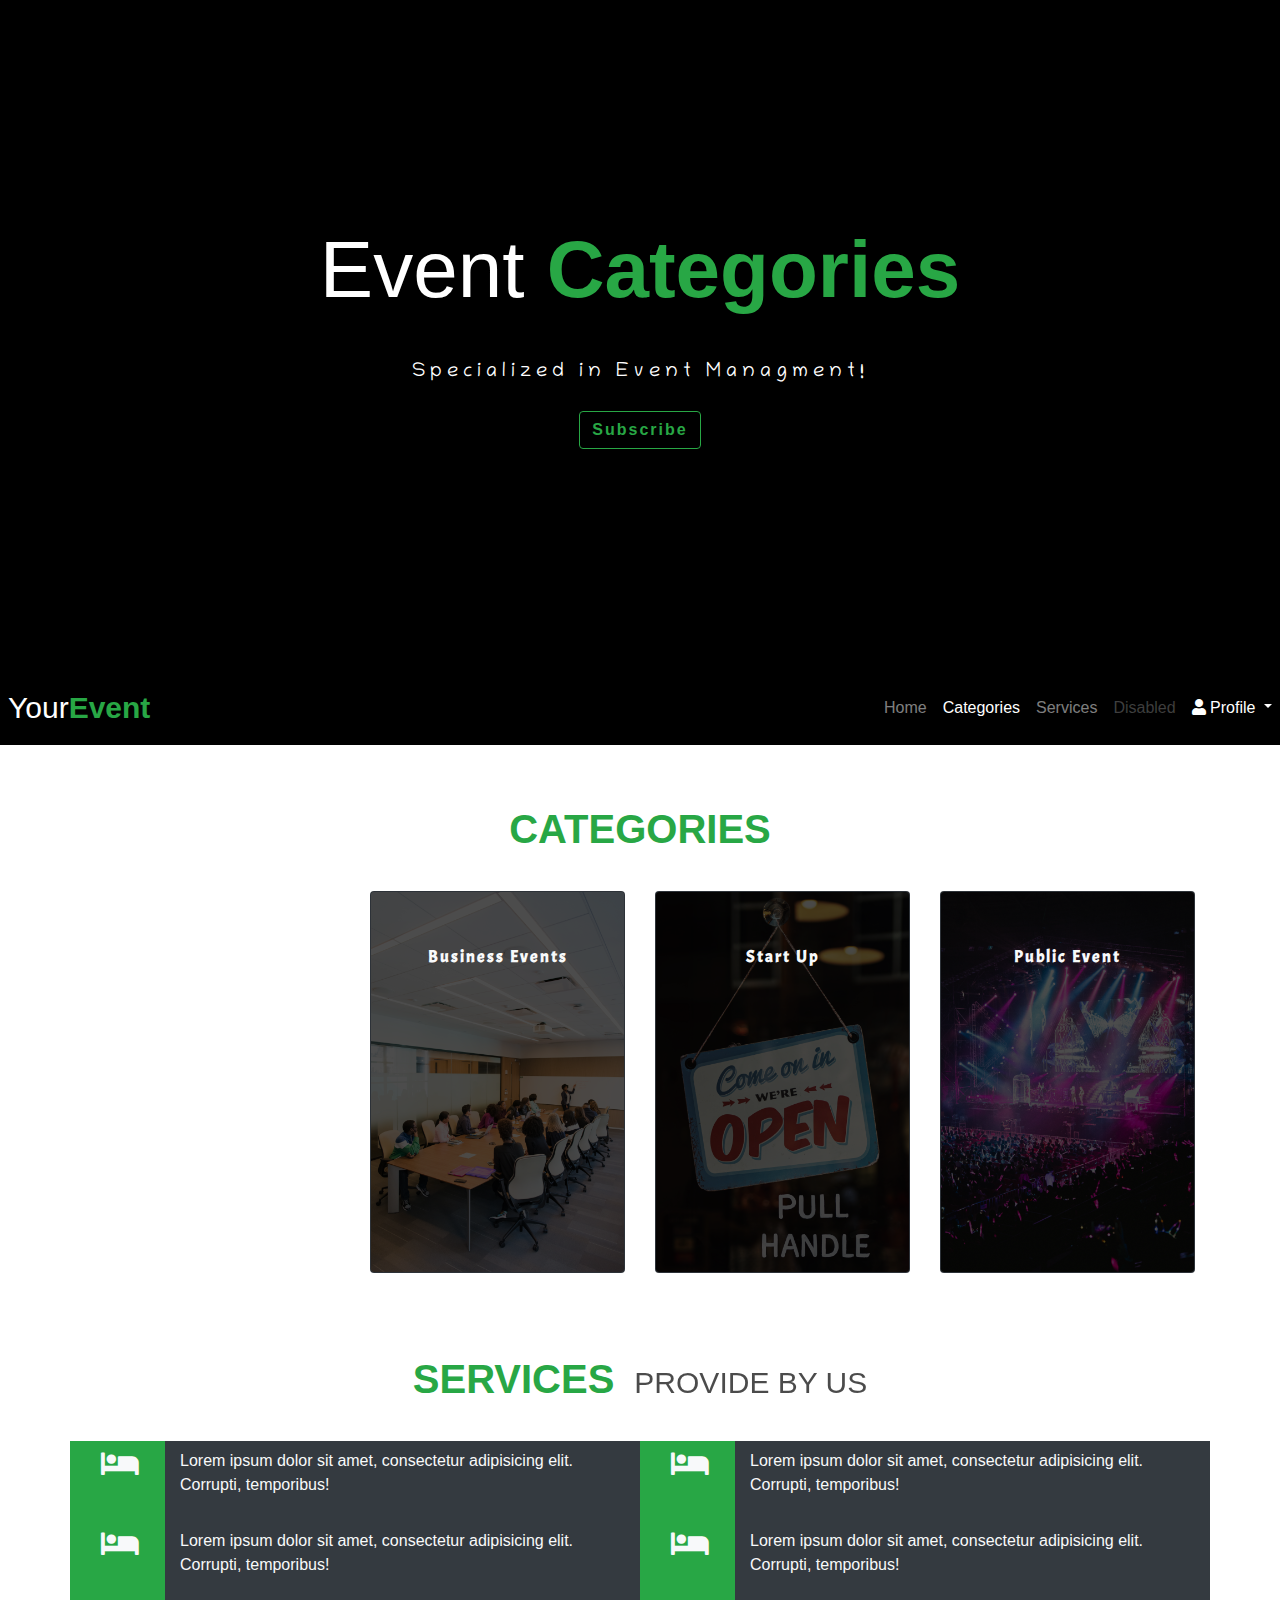
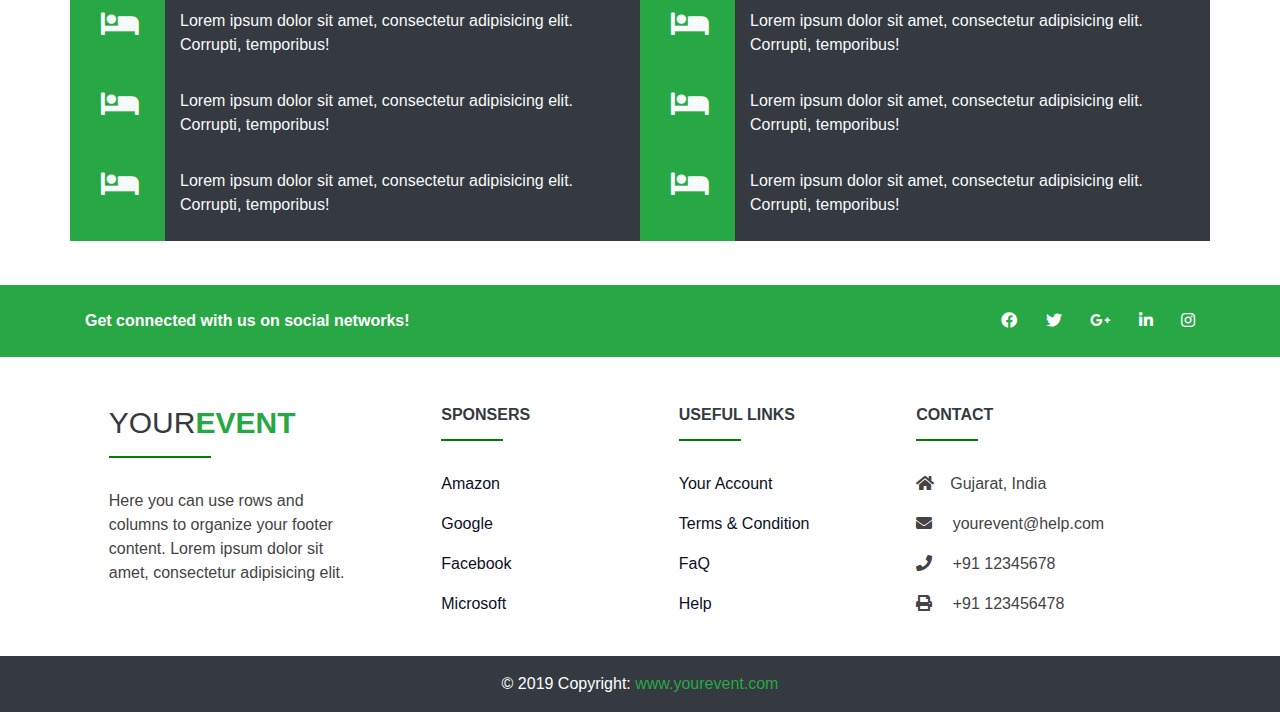
==== commit 8a090cfe: "first commit of smit" ====
--- a/Categories.html
+++ b/Categories.html
@@ -17,10 +17,94 @@
   <link rel="stylesheet" href="css/style1.css">
   <script src="https://use.fontawesome.come/releases/v5.0.8/js/all.js"></script>
 
-  
+  <!---for loader-->
+  <style>
+    svg {
+      position: absolute;
+      width: 240px;
+      height: 120px;
+      top: 0; right: 0;
+      bottom: 0; left: 0; 
+      margin: auto;
+    }
+    </style>
     <title>Your Event</title>
   </head>
-  <body>
+  <body onload="myFunction()" style="margin:0;">
+    <script>
+      var myVar;
+      
+      function myFunction() {
+        myVar = setTimeout(showPage,500);
+      }
+      
+      function showPage() {
+        document.getElementById("loader").style.display = "none";
+        document.getElementById("myDiv").style.display = "block";
+      }
+      </script>
+          <div id="loader">
+          <svg version="1.1" id="preloader" x="0px" y="0px" width="240px" height="120px" viewBox="0 0 240 120">
+  
+                  <style type="text/css" >
+                      <![CDATA[
+                  
+                          #plug,
+                          #socket { fill:rgb(255, 0, 0) }
+                  
+                          #loop-normal { fill: none; stroke: rgb(0, 255,0); stroke-width: 12 }
+                          #loop-offset { display: none }
+                  
+                      ]]>
+                  </style>
+                  
+                  <path id="loop-normal" class="st1" d="M120.5,60.5L146.48,87.02c14.64,14.64,38.39,14.65,53.03,0s14.64-38.39,0-53.03s-38.39-14.65-53.03,0L120.5,60.5
+                  L94.52,87.02c-14.64,14.64-38.39,14.64-53.03,0c-14.64-14.64-14.64-38.39,0-53.03c14.65-14.64,38.39-14.65,53.03,0z">
+                      <animate attributeName="stroke-dasharray" attributeType="XML"
+                          from="500, 50"  to="450 50"
+                          begin="0s" dur="2s"
+                          repeatCount="indefinite"/>
+                      <animate attributeName="stroke-dashoffset" attributeType="XML"
+                          from="-40"  to="-540"
+                          begin="0s" dur="2s"
+                          repeatCount="indefinite"/>  
+                  </path>
+                    
+                  <path id="loop-offset" d="M146.48,87.02c14.64,14.64,38.39,14.65,53.03,0s14.64-38.39,0-53.03s-38.39-14.65-53.03,0L120.5,60.5
+                  L94.52,87.02c-14.64,14.64-38.39,14.64-53.03,0c-14.64-14.64-14.64-38.39,0-53.03c14.65-14.64,38.39-14.65,53.03,0L120.5,60.5
+                  L146.48,87.02z"/>
+                    
+                  <path id="socket" d="M7.5,0c0,8.28-6.72,15-15,15l0-30C0.78-15,7.5-8.28,7.5,0z"/>  
+                    
+                  <path id="plug" d="M0,9l15,0l0-5H0v-8.5l15,0l0-5H0V-15c-8.29,0-15,6.71-15,15c0,8.28,6.71,15,15,15V9z"/>
+                    
+                  <animateMotion
+                      xlink:href="#plug"
+                      dur="2s"
+                      rotate="auto"
+                      repeatCount="indefinite"
+                      calcMode="linear"
+                      keyTimes="0;1"    
+                      keySplines="0.42, 0, 0.58, 1">
+                      <mpath xlink:href="#loop-normal"/>
+                  </animateMotion>
+                    
+                  <animateMotion             
+                      xlink:href="#socket"
+                      dur="2s"
+                      rotate="auto"
+                      repeatCount="indefinite"
+                      calcMode="linear"
+                      keyTimes="0;1"
+                      keySplines="0.42, 0, 0.58, 1">
+                      <mpath xlink:href="#loop-offset"/>
+                  </animateMotion>  
+                  </svg>
+              </div>  
+              
+              
+              <div style="display:none;" id="myDiv" class="animate-bottom">
+
     <header>
         <div class="overlay"></div>
         <video playsinline="playsinline" autoplay="autoplay" muted="muted" loop="loop">
@@ -31,7 +115,7 @@
             <div class="w-100">
               <h1 style="font-size:500%"><span style="color: white;font-weight: lighter;">Event</span> <span class="text-success" style="font-weight: bold;">Categories</span></h1>
               <br><p class="lead mb-0 text-white" style="font-family: 'Chilanka', cursive;      letter-spacing: 5px;">Specialized in Event Managment!</p>
-              <br><button class="btn btn-outline-success my-2 my-sm-0 mt-4" type="submit"><b style="letter-spacing: 2px;">Subscribe</b></button>
+              <br><a href="index.html"><button class="btn btn-outline-success my-2 my-sm-0 mt-4" type="submit"><b style="letter-spacing: 2px;">Subscribe</b></button></a>
 
             </div>
           </div>
@@ -214,10 +298,10 @@
           <div class="col-2 bg-success" >
             <a class="nav-link service"  id="navbarDropdownMenuLink-4" data-toggle="dropdown"
             aria-haspopup="true" aria-expanded="false">
-            <img src="image/wedding.svg" height="45px" width="43px"></img>  </a>
+            <i class="fa fa-hotel mr-2 fa-2x"></i>  </a>
             </div>
             <div class="col-9 mt-2 mb-4">
-              We are here for your in every step of the way to make your Wedding dream come true.
+              Lorem ipsum dolor sit amet, consectetur adipisicing elit. Corrupti, temporibus!
             </div>
           </div>
 
@@ -225,10 +309,10 @@
             <div class="col-2 bg-success">
               <a class="nav-link service" id="navbarDropdownMenuLink-4" data-toggle="dropdown"
               aria-haspopup="true" aria-expanded="false">
-              <img src="image/birthday.svg" height="45px" width="43px"></img>  </a>
+              <i class="fa fa-hotel mr-2 fa-2x"></i>  </a>
               </div>
               <div class="col-9 mt-2 mb-4">
-                Celebrating Birthday parties for your kids is an ultimate fun as parents,family and friends enjoy togrther and have a lovely time.
+                Lorem ipsum dolor sit amet, consectetur adipisicing elit. Corrupti, temporibus!
               </div>            
             </div>
 
@@ -237,45 +321,50 @@
               <div class="col-2 bg-success">
                 <a class="nav-link service"  id="navbarDropdownMenuLink-4" data-toggle="dropdown"
                 aria-haspopup="true" aria-expanded="false">
-                <img src="image/camera.svg" height="45px" width="43px"></img>  </a>
+                <i class="fa fa-hotel mr-2 fa-2x"></i>  </a>
                 </div>
                 <div class="col-9 mt-2 mb-4">
-                  Photography provide a record of past events use in future event promotion and capture your special moments.
+                  Lorem ipsum dolor sit amet, consectetur adipisicing elit. Corrupti, temporibus!
                 </div>
               </div>
-               
+
+              <div class="row bg-dark">
+                <div class="col-2 bg-success">
+                  <a class="nav-link service" id="navbarDropdownMenuLink-4" data-toggle="dropdown"
+                  aria-haspopup="true" aria-expanded="false">
+                  <i class="fa fa-hotel mr-2 fa-2x"></i>  </a>
+                  </div>
+                  <div class="col-9 mt-2 mb-4">
+                    Lorem ipsum dolor sit amet, consectetur adipisicing elit. Corrupti, temporibus!
+                  </div>                 
+                </div>
+                
                 <div class="row bg-dark">
                   <div class="col-2 bg-success">
                     <a class="nav-link service"  id="navbarDropdownMenuLink-4" data-toggle="dropdown"
                     aria-haspopup="true" aria-expanded="false">
-                    <img src="image/waiter.svg" height="45px" width="47px"></img>  </a>
+                    <i class="fa fa-hotel mr-2 fa-2x"></i>  </a>
                     </div>
                     <div class="col-9 mt-2 mb-4">
-                      Waiters take orders and serve food and beverages to patrons at tables in dining esthblishment.
+                      Lorem ipsum dolor sit amet, consectetur adipisicing elit. Corrupti, temporibus!
                     </div>
                   </div>
 
-                <div class="row bg-dark">
-                  <div class="col-2 bg-success">
-                    <a class="nav-link service" id="navbarDropdownMenuLink-4" data-toggle="dropdown"
-                    aria-haspopup="true" aria-expanded="false">
-                    <img src="image/orchestra.svg" height="45px" width="43px"></img>  </a>
-                    </div>
-                    <div class="col-9 mt-2 mb-4">
-                    Orchestra will play a music what would you like!
-                    </div>                 
-                  </div>
-        </div>
+                
+
+        </div>
+
+        
       
         <div class="col-6">
           <div class="row">
             <div class="col-2 bg-success" >
               <a class="nav-link service"  id="navbarDropdownMenuLink-4" data-toggle="dropdown"
               aria-haspopup="true" aria-expanded="false">
-              <img src="image/baby1.svg" height="22px" width="42px"><img src="image/baby2.svg" height="21px" width="42px"></img></img>  </a>
+              <i class="fa fa-hotel mr-2 fa-2x"></i>  </a>
               </div>
               <div class="col-9 mt-2 mb-4">
-                Setting the registry,choosing fun games,Baby Shower planning can get a bit overwhelming. 
+                Lorem ipsum dolor sit amet, consectetur adipisicing elit. Corrupti, temporibus!
               </div>
             </div>
   
@@ -283,10 +372,10 @@
               <div class="col-2 bg-success">
                 <a class="nav-link service" id="navbarDropdownMenuLink-4" data-toggle="dropdown"
                 aria-haspopup="true" aria-expanded="false">
-                <img src="image/glass.svg" height="45px" width="43px"></img>  </a>
+                <i class="fa fa-hotel mr-2 fa-2x"></i>  </a>
                 </div>
                 <div class="col-9 mt-2 mb-4">
-                 Party will typically feature food beverages and often music and dancing or other forms of entertainment. 
+                  Lorem ipsum dolor sit amet, consectetur adipisicing elit. Corrupti, temporibus!
                 </div>            
               </div>
   
@@ -295,32 +384,32 @@
                 <div class="col-2 bg-success">
                   <a class="nav-link service"  id="navbarDropdownMenuLink-4" data-toggle="dropdown"
                   aria-haspopup="true" aria-expanded="false">
-                  <img src="image/hotel.svg" height="45px" width="43px"></img>  </a>
+                  <i class="fa fa-hotel mr-2 fa-2x"></i>  </a>
                   </div>
                   <div class="col-9 mt-2 mb-4">
-                  In Hotel's events spaces including dining rooms,conference rooms and sometimes even concert venues. 
+                    Lorem ipsum dolor sit amet, consectetur adipisicing elit. Corrupti, temporibus!
                   </div>
                 </div>
   
-              <div class="row bg-dark">
-                <div class="col-2 bg-success">
-                  <a class="nav-link service" id="navbarDropdownMenuLink-4" data-toggle="dropdown"
-                  aria-haspopup="true" aria-expanded="false">
-                  <img src="image/design.svg" height="45px" width="43px"></img>  </a>
+                <div class="row bg-dark">
+                  <div class="col-2 bg-success">
+                    <a class="nav-link service" id="navbarDropdownMenuLink-4" data-toggle="dropdown"
+                    aria-haspopup="true" aria-expanded="false">
+                    <i class="fa fa-hotel mr-2 fa-2x"></i>  </a>
+                    </div>
+                    <div class="col-9 mt-2 mb-4">
+                      Lorem ipsum dolor sit amet, consectetur adipisicing elit. Corrupti, temporibus!
+                    </div>                 
                   </div>
-                  <div class="col-9 mt-2 mb-4">
-                   Dercoration at an event are necessary for setting the mood,framing the emotion and underscoring the importance of the event. 
-                  </div>                 
-                </div>
                   
                   <div class="row bg-dark">
                     <div class="col-2 bg-success">
                       <a class="nav-link service"  id="navbarDropdownMenuLink-4" data-toggle="dropdown"
                       aria-haspopup="true" aria-expanded="false">
-                      <img src="image/conciergebell.svg" height="45px" width="43px"></img>  </a>
+                      <i class="fa fa-hotel mr-2 fa-2x"></i>  </a>
                       </div>
                       <div class="col-9 mt-2 mb-4">
-                        We sreve food and drink as per your choice.
+                        Lorem ipsum dolor sit amet, consectetur adipisicing elit. Corrupti, temporibus!
                       </div>
                     </div>
   
@@ -331,6 +420,154 @@
   
 </section>
 
+<!-- Footer -->
+<footer class="page-footer font-small unique-color-dark">
+
+  <div class="bg-success">
+    <div class="container">
+
+      <!-- Grid row-->
+      <div class="row py-4 d-flex align-items-center">
+
+        <!-- Grid column -->
+        <div class="col-md-6 col-lg-5 text-center text-md-left mb-4 mb-md-0">
+          <h6 class="mb-0 text-white">Get connected with us on social networks!</h6>
+        </div>
+        <!-- Grid column -->
+
+        <!-- Grid column -->
+        <div class="col-md-6 col-lg-7 text-center text-white text-md-right">
+
+          <!-- Facebook -->
+          <a class="fb-ic">
+            <i class="fab fa-facebook-f white-text mr-4"> </i>
+          </a>
+          <!-- Twitter -->
+          <a class="tw-ic">
+            <i class="fab fa-twitter white-text mr-4"> </i>
+          </a>
+          <!-- Google +-->
+          <a class="gplus-ic">
+            <i class="fab fa-google-plus-g white-text mr-4"> </i>
+          </a>
+          <!--Linkedin -->
+          <a class="li-ic">
+            <i class="fab fa-linkedin-in white-text mr-4" > </i>
+          </a>
+          <!--Instagram-->
+          <a class="ins-ic">
+            <i class="fab fa-instagram white-text"> </i>
+          </a>
+
+        </div>
+        <!-- Grid column -->
+
+      </div>
+      <!-- Grid row-->
+
+    </div>
+  </div>
+
+  <!-- Footer Links -->
+  <div class="container text-center text-md-left mt-5">
+
+    <!-- Grid row -->
+    <div class="row mt-3">
+
+      <!-- Grid column -->
+      <div class="col-md-3 col-lg-4 col-xl-3 mx-auto mb-4">
+
+        <!-- Content -->
+        <h6 class="text-uppercase font-weight-bold"> 
+          <div>
+            <a class="" href="#"><span class="text-dark" style="font-size: 30px;font-weight: 100;">Your</span><span class="brand1 text-success">Event</span></a>
+          </div>
+        </h6>
+        <hr class="deep-purple accent-2 mb-4 mt-0 d-inline-block mx-auto" style="width: 100px;border: 0.5px solid green;">
+        <p>Here you can use rows and columns to organize your footer content. Lorem ipsum dolor sit amet,
+          consectetur
+          adipisicing elit.</p>
+
+      </div>
+      <!-- Grid column -->
+
+      <!-- Grid column -->
+      <div class="col-md-2 col-lg-2 col-xl-2 mx-auto mb-4">
+
+        <!-- Links -->
+        <h6 class="text-uppercase text-dark">Sponsers</h6>
+        <hr class="deep-purple accent-2 mb-4 mt-0 d-inline-block mx-auto" style="width: 60px;border: 0.5px solid green;">
+        <p>
+          <a href="#!">Amazon</a>
+        </p>
+        <p>
+          <a href="#!">Google</a>
+        </p>
+        <p>
+          <a href="#!">Facebook</a>
+        </p>
+        <p>
+          <a href="#!">Microsoft</a>
+        </p>
+
+      </div>
+      <!-- Grid column -->
+
+      <!-- Grid column -->
+      <div class="col-md-3 col-lg-2 col-xl-2 mx-auto mb-4">
+
+        <!-- Links -->
+        <h6 class="text-uppercase text-dark font-weight-bold">Useful links</h6>
+        <hr class=" accent-2 mb-4 mt-0 d-inline-block mx-auto" style="width: 60px;border: 0.5px solid green;">
+        <p>
+          <a href="#!">Your Account</a>
+        </p>
+        <p>
+          <a href="#!">Terms & Condition</a>
+        </p>
+        <p>
+          <a href="#!">FaQ</a>
+        </p>
+        <p>
+          <a href="#!">Help</a>
+        </p>
+
+      </div>
+      <!-- Grid column -->
+
+      <!-- Grid column -->
+      <div class="col-md-4 col-lg-3 col-xl-3 mx-auto mb-md-0 mb-4">
+
+        <!-- Links -->
+        <h6 class="text-uppercase text-dark font-weight-bold">Contact</h6>
+        <hr class="deep-purple accent-2 mb-4 mt-0 d-inline-block mx-auto" style="width: 60px;border: 0.5px solid green;">
+        <p>
+          <i class="fas fa-home mr-3"></i>Gujarat, India </p>
+        <p>
+          <i class="fas fa-envelope mr-3"></i> yourevent@help.com</p>
+        <p>
+          <i class="fas fa-phone mr-3"></i> +91 12345678</p>
+        <p>
+          <i class="fas fa-print mr-3"></i> +91 123456478</p>
+
+      </div>
+      <!-- Grid column -->
+
+    </div>
+    <!-- Grid row -->
+
+  </div>
+  <!-- Footer Links -->
+
+  <!-- Copyright -->
+  <div class="footer-copyright text-center py-3 bg-dark text-white">© 2019 Copyright:
+    <a href="" class="text-success"> www.yourevent.com</a>
+  </div>
+  <!-- Copyright -->
+
+</footer>
+<!-- Footer -->
+</div>
 
     <script src="https://code.jquery.com/jquery-3.3.1.slim.min.js" integrity="sha384-q8i/X+965DzO0rT7abK41JStQIAqVgRVzpbzo5smXKp4YfRvH+8abtTE1Pi6jizo" crossorigin="anonymous"></script>
     <script src="https://cdnjs.cloudflare.com/ajax/libs/popper.js/1.14.7/umd/popper.min.js" integrity="sha384-UO2eT0CpHqdSJQ6hJty5KVphtPhzWj9WO1clHTMGa3JDZwrnQq4sF86dIHNDz0W1" crossorigin="anonymous"></script>
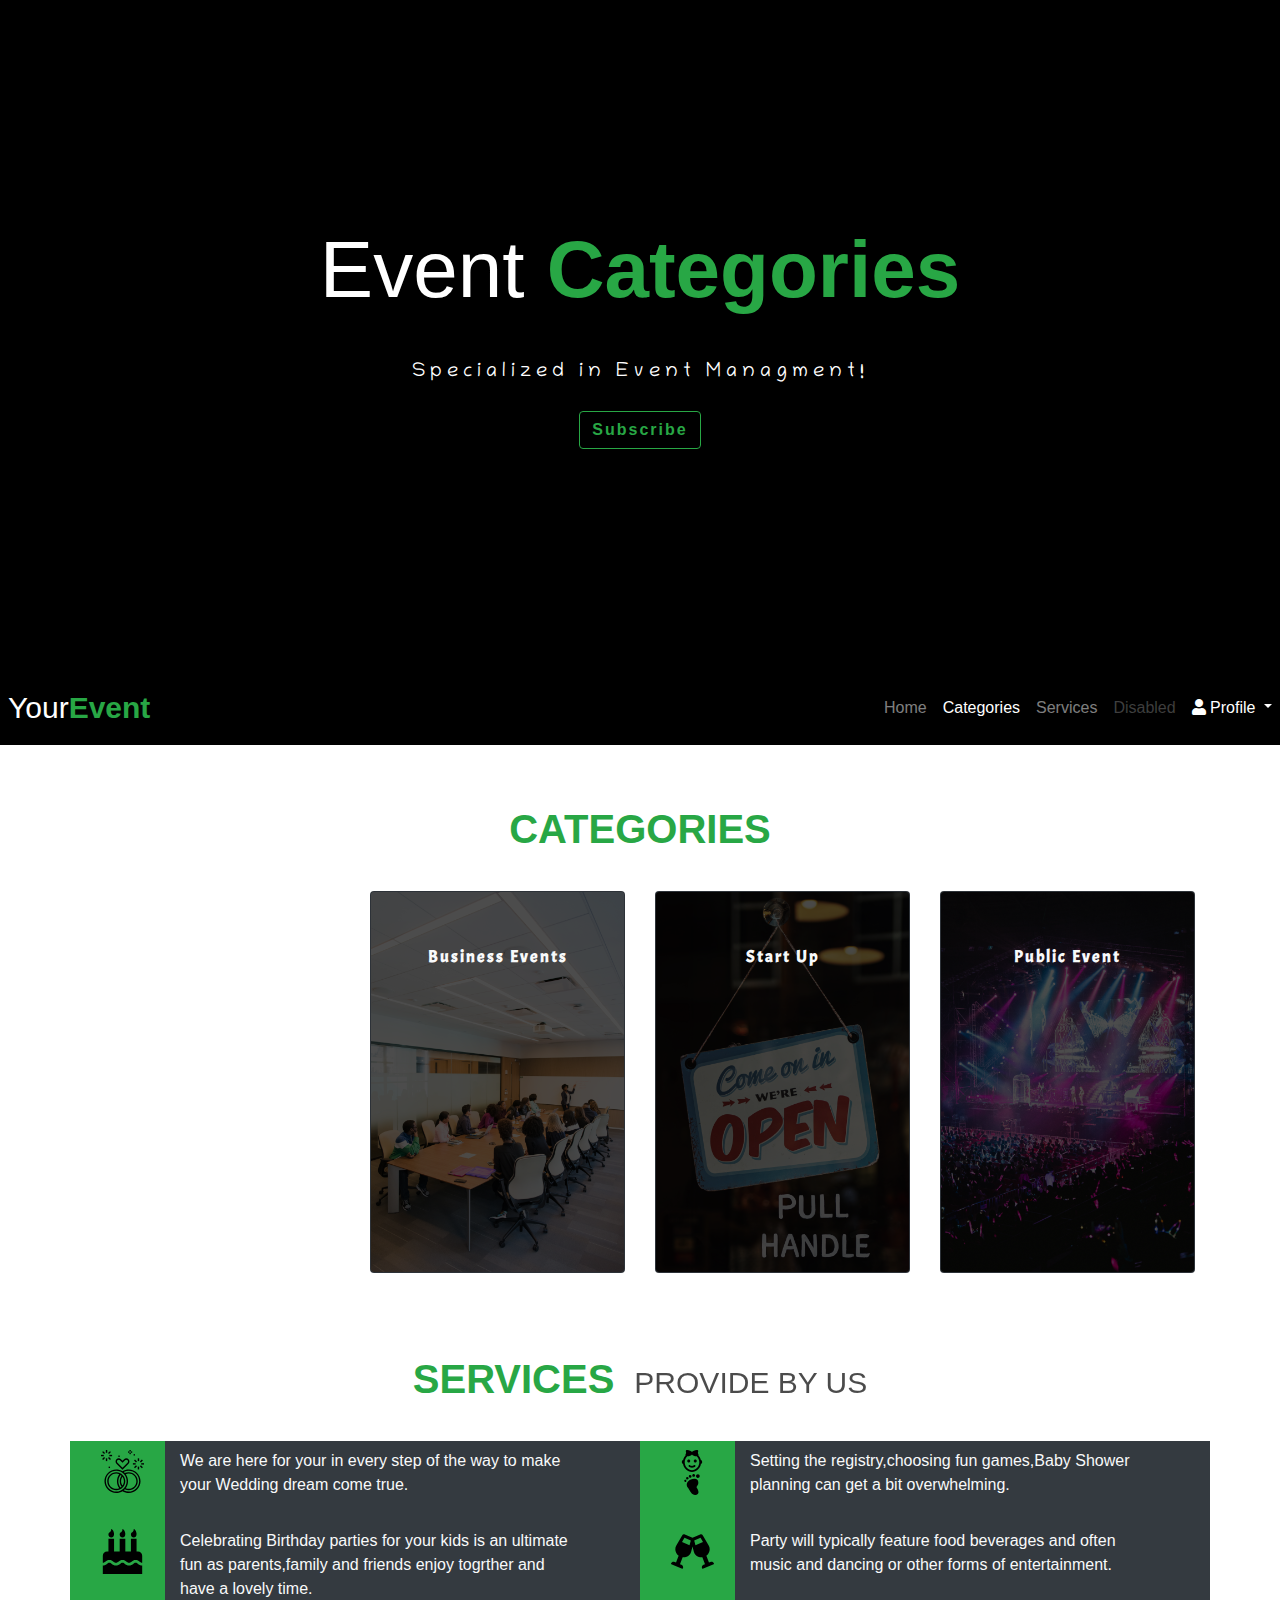
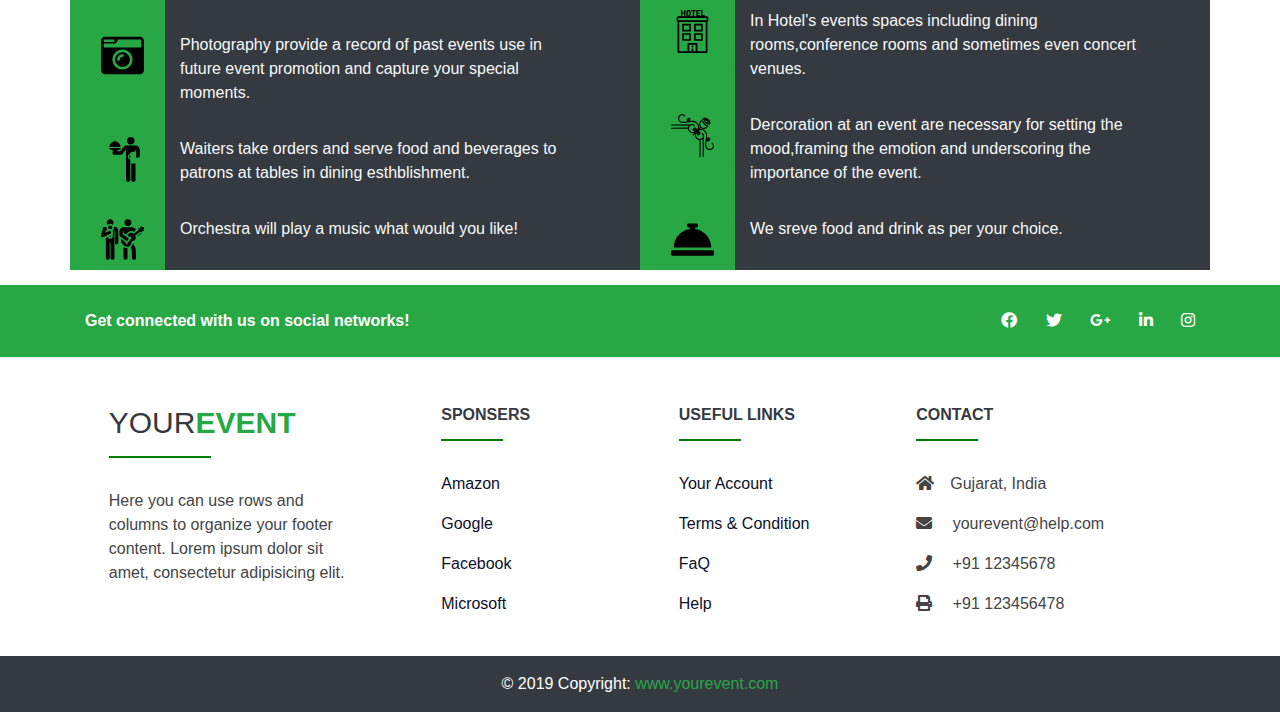
==== commit 2be30592: "loader add" ====
--- a/Categories.html
+++ b/Categories.html
@@ -16,8 +16,6 @@
 	<!-- Font Awesome Icon -->
   <link rel="stylesheet" href="css/style1.css">
   <script src="https://use.fontawesome.come/releases/v5.0.8/js/all.js"></script>
-
-  <!---for loader-->
   <style>
     svg {
       position: absolute;
@@ -28,6 +26,7 @@
       margin: auto;
     }
     </style>
+  
     <title>Your Event</title>
   </head>
   <body onload="myFunction()" style="margin:0;">
@@ -104,7 +103,6 @@
               
               
               <div style="display:none;" id="myDiv" class="animate-bottom">
-
     <header>
         <div class="overlay"></div>
         <video playsinline="playsinline" autoplay="autoplay" muted="muted" loop="loop">
@@ -115,7 +113,7 @@
             <div class="w-100">
               <h1 style="font-size:500%"><span style="color: white;font-weight: lighter;">Event</span> <span class="text-success" style="font-weight: bold;">Categories</span></h1>
               <br><p class="lead mb-0 text-white" style="font-family: 'Chilanka', cursive;      letter-spacing: 5px;">Specialized in Event Managment!</p>
-              <br><a href="index.html"><button class="btn btn-outline-success my-2 my-sm-0 mt-4" type="submit"><b style="letter-spacing: 2px;">Subscribe</b></button></a>
+              <br><button class="btn btn-outline-success my-2 my-sm-0 mt-4" type="submit"><b style="letter-spacing: 2px;">Subscribe</b></button>
 
             </div>
           </div>
@@ -298,10 +296,10 @@
           <div class="col-2 bg-success" >
             <a class="nav-link service"  id="navbarDropdownMenuLink-4" data-toggle="dropdown"
             aria-haspopup="true" aria-expanded="false">
-            <i class="fa fa-hotel mr-2 fa-2x"></i>  </a>
+            <img src="image/wedding.svg" height="45px" width="43px"></img>  </a>
             </div>
             <div class="col-9 mt-2 mb-4">
-              Lorem ipsum dolor sit amet, consectetur adipisicing elit. Corrupti, temporibus!
+              We are here for your in every step of the way to make your Wedding dream come true.
             </div>
           </div>
 
@@ -309,10 +307,10 @@
             <div class="col-2 bg-success">
               <a class="nav-link service" id="navbarDropdownMenuLink-4" data-toggle="dropdown"
               aria-haspopup="true" aria-expanded="false">
-              <i class="fa fa-hotel mr-2 fa-2x"></i>  </a>
+              <img src="image/birthday.svg" height="45px" width="43px"></img>  </a>
               </div>
               <div class="col-9 mt-2 mb-4">
-                Lorem ipsum dolor sit amet, consectetur adipisicing elit. Corrupti, temporibus!
+                Celebrating Birthday parties for your kids is an ultimate fun as parents,family and friends enjoy togrther and have a lovely time.
               </div>            
             </div>
 
@@ -321,50 +319,45 @@
               <div class="col-2 bg-success">
                 <a class="nav-link service"  id="navbarDropdownMenuLink-4" data-toggle="dropdown"
                 aria-haspopup="true" aria-expanded="false">
-                <i class="fa fa-hotel mr-2 fa-2x"></i>  </a>
+                <img src="image/camera.svg" height="45px" width="43px"></img>  </a>
                 </div>
                 <div class="col-9 mt-2 mb-4">
-                  Lorem ipsum dolor sit amet, consectetur adipisicing elit. Corrupti, temporibus!
+                  Photography provide a record of past events use in future event promotion and capture your special moments.
                 </div>
               </div>
-
-              <div class="row bg-dark">
-                <div class="col-2 bg-success">
-                  <a class="nav-link service" id="navbarDropdownMenuLink-4" data-toggle="dropdown"
-                  aria-haspopup="true" aria-expanded="false">
-                  <i class="fa fa-hotel mr-2 fa-2x"></i>  </a>
-                  </div>
-                  <div class="col-9 mt-2 mb-4">
-                    Lorem ipsum dolor sit amet, consectetur adipisicing elit. Corrupti, temporibus!
-                  </div>                 
-                </div>
-                
+               
                 <div class="row bg-dark">
                   <div class="col-2 bg-success">
                     <a class="nav-link service"  id="navbarDropdownMenuLink-4" data-toggle="dropdown"
                     aria-haspopup="true" aria-expanded="false">
-                    <i class="fa fa-hotel mr-2 fa-2x"></i>  </a>
+                    <img src="image/waiter.svg" height="45px" width="47px"></img>  </a>
                     </div>
                     <div class="col-9 mt-2 mb-4">
-                      Lorem ipsum dolor sit amet, consectetur adipisicing elit. Corrupti, temporibus!
+                      Waiters take orders and serve food and beverages to patrons at tables in dining esthblishment.
                     </div>
                   </div>
 
-                
-
-        </div>
-
-        
+                <div class="row bg-dark">
+                  <div class="col-2 bg-success">
+                    <a class="nav-link service" id="navbarDropdownMenuLink-4" data-toggle="dropdown"
+                    aria-haspopup="true" aria-expanded="false">
+                    <img src="image/orchestra.svg" height="45px" width="43px"></img>  </a>
+                    </div>
+                    <div class="col-9 mt-2 mb-4">
+                    Orchestra will play a music what would you like!
+                    </div>                 
+                  </div>
+        </div>
       
         <div class="col-6">
           <div class="row">
             <div class="col-2 bg-success" >
               <a class="nav-link service"  id="navbarDropdownMenuLink-4" data-toggle="dropdown"
               aria-haspopup="true" aria-expanded="false">
-              <i class="fa fa-hotel mr-2 fa-2x"></i>  </a>
+              <img src="image/baby1.svg" height="22px" width="42px"><img src="image/baby2.svg" height="21px" width="42px"></img></img>  </a>
               </div>
               <div class="col-9 mt-2 mb-4">
-                Lorem ipsum dolor sit amet, consectetur adipisicing elit. Corrupti, temporibus!
+                Setting the registry,choosing fun games,Baby Shower planning can get a bit overwhelming. 
               </div>
             </div>
   
@@ -372,10 +365,10 @@
               <div class="col-2 bg-success">
                 <a class="nav-link service" id="navbarDropdownMenuLink-4" data-toggle="dropdown"
                 aria-haspopup="true" aria-expanded="false">
-                <i class="fa fa-hotel mr-2 fa-2x"></i>  </a>
+                <img src="image/glass.svg" height="45px" width="43px"></img>  </a>
                 </div>
                 <div class="col-9 mt-2 mb-4">
-                  Lorem ipsum dolor sit amet, consectetur adipisicing elit. Corrupti, temporibus!
+                 Party will typically feature food beverages and often music and dancing or other forms of entertainment. 
                 </div>            
               </div>
   
@@ -384,32 +377,32 @@
                 <div class="col-2 bg-success">
                   <a class="nav-link service"  id="navbarDropdownMenuLink-4" data-toggle="dropdown"
                   aria-haspopup="true" aria-expanded="false">
-                  <i class="fa fa-hotel mr-2 fa-2x"></i>  </a>
+                  <img src="image/hotel.svg" height="45px" width="43px"></img>  </a>
                   </div>
                   <div class="col-9 mt-2 mb-4">
-                    Lorem ipsum dolor sit amet, consectetur adipisicing elit. Corrupti, temporibus!
+                  In Hotel's events spaces including dining rooms,conference rooms and sometimes even concert venues. 
                   </div>
                 </div>
   
-                <div class="row bg-dark">
-                  <div class="col-2 bg-success">
-                    <a class="nav-link service" id="navbarDropdownMenuLink-4" data-toggle="dropdown"
-                    aria-haspopup="true" aria-expanded="false">
-                    <i class="fa fa-hotel mr-2 fa-2x"></i>  </a>
-                    </div>
-                    <div class="col-9 mt-2 mb-4">
-                      Lorem ipsum dolor sit amet, consectetur adipisicing elit. Corrupti, temporibus!
-                    </div>                 
+              <div class="row bg-dark">
+                <div class="col-2 bg-success">
+                  <a class="nav-link service" id="navbarDropdownMenuLink-4" data-toggle="dropdown"
+                  aria-haspopup="true" aria-expanded="false">
+                  <img src="image/design.svg" height="45px" width="43px"></img>  </a>
                   </div>
+                  <div class="col-9 mt-2 mb-4">
+                   Dercoration at an event are necessary for setting the mood,framing the emotion and underscoring the importance of the event. 
+                  </div>                 
+                </div>
                   
                   <div class="row bg-dark">
                     <div class="col-2 bg-success">
                       <a class="nav-link service"  id="navbarDropdownMenuLink-4" data-toggle="dropdown"
                       aria-haspopup="true" aria-expanded="false">
-                      <i class="fa fa-hotel mr-2 fa-2x"></i>  </a>
+                      <img src="image/conciergebell.svg" height="45px" width="43px"></img>  </a>
                       </div>
                       <div class="col-9 mt-2 mb-4">
-                        Lorem ipsum dolor sit amet, consectetur adipisicing elit. Corrupti, temporibus!
+                        We sreve food and drink as per your choice.
                       </div>
                     </div>
   
@@ -420,7 +413,6 @@
   
 </section>
 
-<!-- Footer -->
 <footer class="page-footer font-small unique-color-dark">
 
   <div class="bg-success">
@@ -569,6 +561,8 @@
 <!-- Footer -->
 </div>
 
+
+
     <script src="https://code.jquery.com/jquery-3.3.1.slim.min.js" integrity="sha384-q8i/X+965DzO0rT7abK41JStQIAqVgRVzpbzo5smXKp4YfRvH+8abtTE1Pi6jizo" crossorigin="anonymous"></script>
     <script src="https://cdnjs.cloudflare.com/ajax/libs/popper.js/1.14.7/umd/popper.min.js" integrity="sha384-UO2eT0CpHqdSJQ6hJty5KVphtPhzWj9WO1clHTMGa3JDZwrnQq4sF86dIHNDz0W1" crossorigin="anonymous"></script>
     <script src="https://stackpath.bootstrapcdn.com/bootstrap/4.3.1/js/bootstrap.min.js" integrity="sha384-JjSmVgyd0p3pXB1rRibZUAYoIIy6OrQ6VrjIEaFf/nJGzIxFDsf4x0xIM+B07jRM" crossorigin="anonymous"></script>
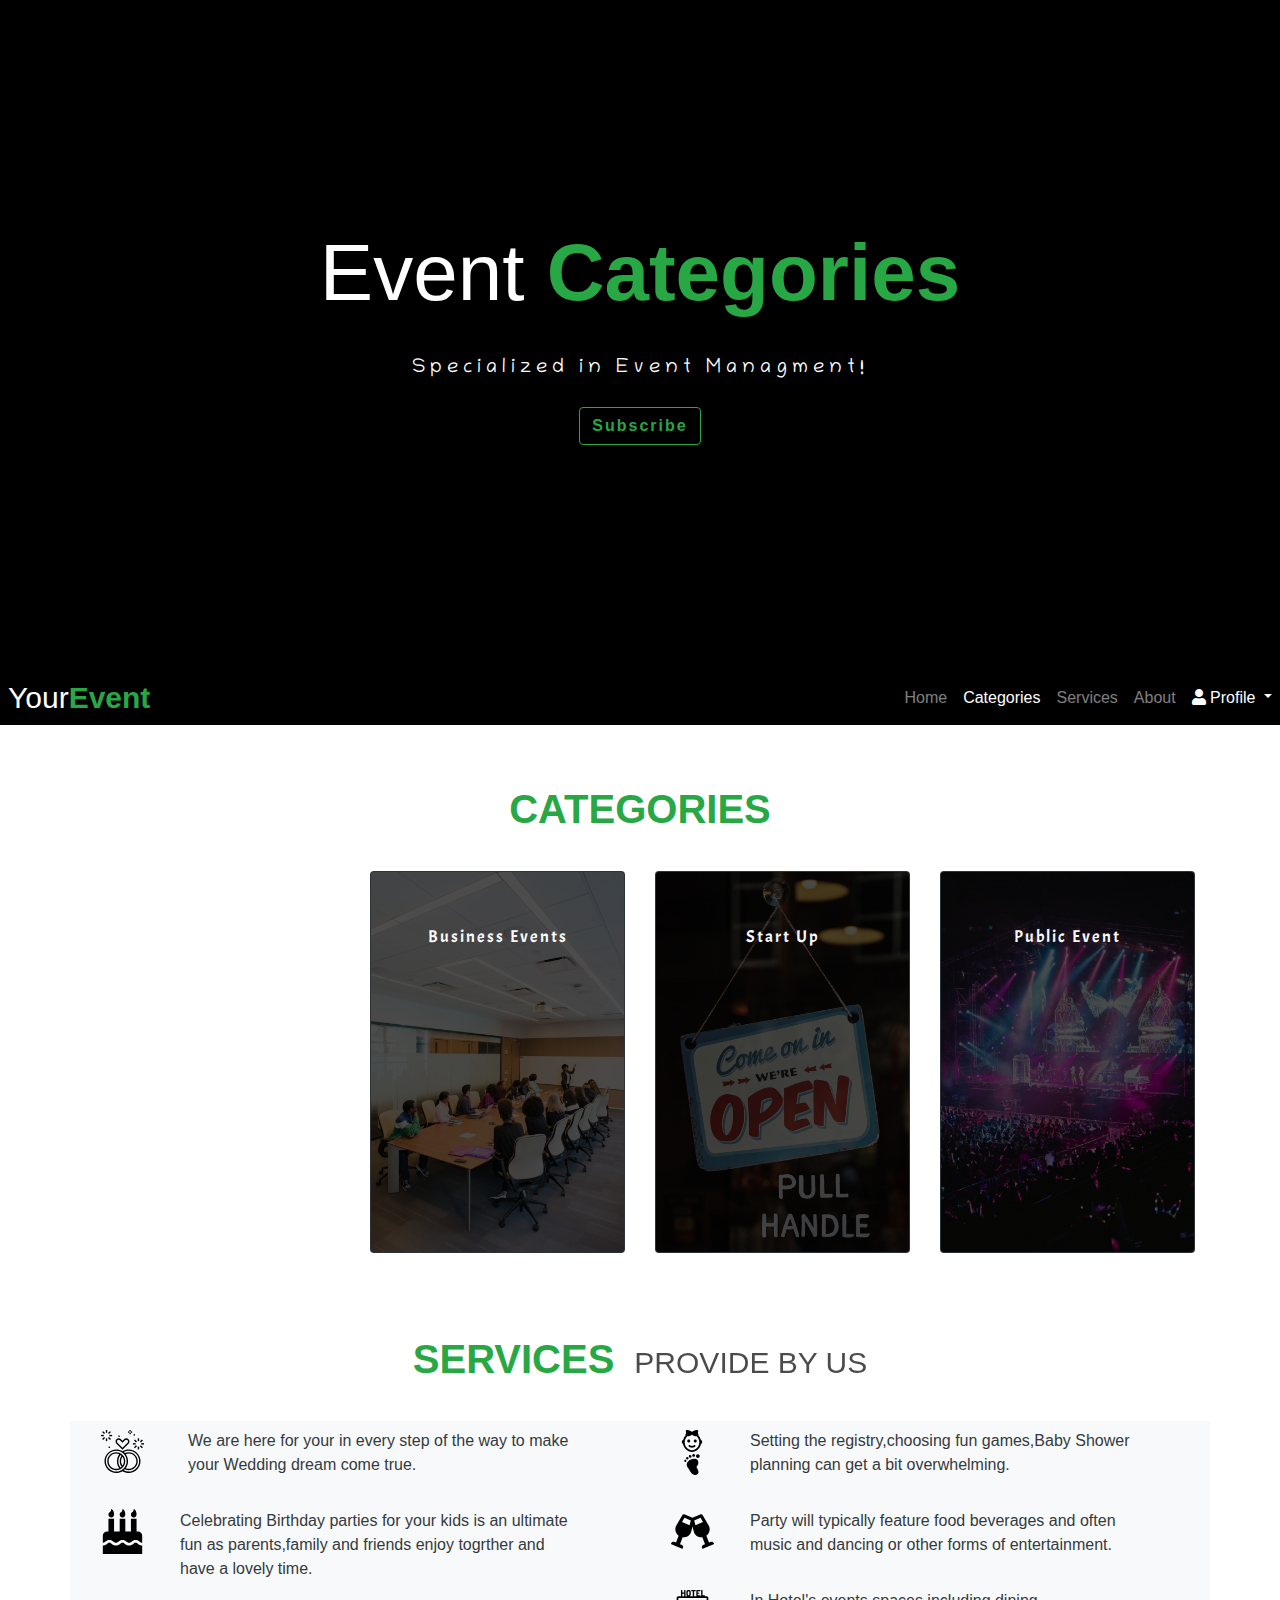
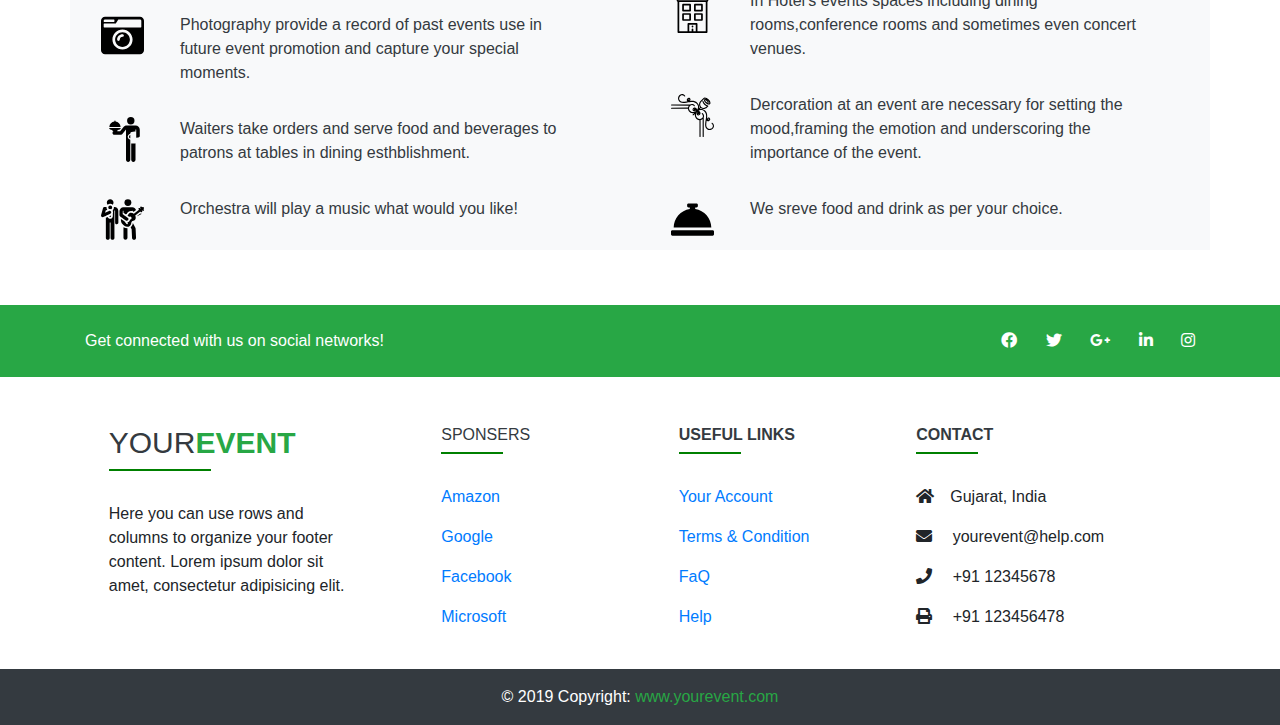
==== commit 637a7782: "final" ====
--- a/Categories.html
+++ b/Categories.html
@@ -14,7 +14,6 @@
 <link href="https://fonts.googleapis.com/css?family=Chilanka&display=swap" rel="stylesheet">
 
 	<!-- Font Awesome Icon -->
-  <link rel="stylesheet" href="css/style1.css">
   <script src="https://use.fontawesome.come/releases/v5.0.8/js/all.js"></script>
   <style>
     svg {
@@ -124,7 +123,7 @@
   <nav class="navbar navbar-expand-lg navbar-dark" style="background-color: black;padding: 0%;">
    
     <div>
-    <a class="navbar-brand ml-2" href="#"><span class="brand">Your</span><span class="brand1 text-success">Event</span></a>
+    <a class="navbar-brand ml-2" href="index.php"><span class="brand">Your</span><span class="brand1 text-success">Event</span></a>
    </div>
 
 
@@ -142,7 +141,7 @@
         </li>-->
         <ul class="navbar-nav ml-auto mr-auto">
           <li class="nav-item ">
-            <a class="nav-link" href="index.html">Home <span class="sr-only">(current)</span></a>
+            <a class="nav-link" href="index.php">Home <span class="sr-only">(current)</span></a>
           </li>
           <li class="nav-item active">
             <a class="nav-link" href="#">Categories</a>
@@ -151,7 +150,7 @@
             <a class="nav-link" href="services.html">Services</a>
           </li>
           <li class="nav-item">
-            <a class="nav-link disabled" href="#" tabindex="-1" aria-disabled="true">Disabled</a>
+            <a class="nav-link" href="about.html" >About</a>
           </li>
         </ul>
         <li class="nav-item dropdown active">
@@ -194,8 +193,6 @@
 
 
 
-
-
 <section style="background-color: white;height:550px;">
   
   <div class="text-center container" style="margin-top: 30px;margin-bottom:30px;">
@@ -208,13 +205,13 @@
 
   <div class="container mt-4">
     <div class="row">
-      <div class="col">
+      <div class="col-lg-3 col-ml-4">
         <div class="card bg-dark text-white border-0" >
           <div class="hovereffect">
             <img style=" filter: brightness(30%);" class="img-responsive card-img" src="image/carpet-couple-dress-1589216.jpg" alt="">
             <div class="overlay">
                <h2 class="text-light" style="font-family: 'Acme', sans-serif;">Family Events</h2>
-               <a class="info" href="#">Wedding<br>
+               <a class="info" href="family.php">Wedding<br>
                 engagement<br>
                 Birthday<br>
                 anniversary<br> 
@@ -225,13 +222,13 @@
         </div>
         </div>
     </div>
-      <div class="col">
+      <div class="col-lg-3 col-ml-4">
         <div class="card bg-dark text-white">
           <div class="hovereffect">
             <img style=" filter: brightness(30%);" class="img-responsive card-img" src="image/chairs-conference-room-digital-nomad-1181395.jpg" alt="">
             <div class="overlay">
                <h2 class="text-light" style="font-family: 'Acme', sans-serif;">Business Events</h2>
-               <a class="info" style="font-size: 12px;" href="#">Business Dinner<br>
+               <a class="info" style="font-size: 12px;" href="Business.php">Business Dinner<br>
                 Conference<br>
                 Meeting<br>
                 Seminars<br> 
@@ -242,13 +239,13 @@
         </div>
         </div>
       </div>
-      <div class="col">
+      <div class="col-lg-3 col-ml-4">
           <div class="card bg-dark text-white">
             <div class="hovereffect">
               <img style=" filter: brightness(30%);" class="img-responsive card-img" src="image/banking-business-communication-2432221.jpg" alt="">
               <div class="overlay">
                  <h2 class="text-light" style="font-family: 'Acme', sans-serif;">Start Up</h2>
-                 <a class="info" href="#">Opening<br class="mb-4">
+                 <a class="info" href="startup.php">Opening<br class="mb-4">
                   product <br> lanching<br class="mb-4">
                   Etc.
                  </a>
@@ -257,7 +254,7 @@
           </div>
             </div>
       </div>
-      <div class="col">
+      <div class="col-lg-3 col-ml-4 ">
           <div class="card bg-dark text-white">
             <div class="hovereffect">
               <img style=" filter: brightness(30%);" class="img-responsive card-img" src="image/audience-band-celebration-2263436.jpg" alt="">
@@ -278,7 +275,7 @@
 </section>
 
 
-<section style="background-color: white;height:560px;">
+<section style="background-color: white;height:600px;">
   <div class="text-center container-fluid" style="margin-top: 0px;margin-bottom:30px;">
     <h1 class="display-3" >
       <Span class="text-success" style="font-size: 40px;
@@ -290,55 +287,55 @@
 
 
   <div class="container">
-    <div class="row bg-dark text-light">
+  <div class="row bg-light text-dark">
       <div class="col-6">
         <div class="row">
-          <div class="col-2 bg-success" >
+          <div class="col-2 bg-light mr-2" >
             <a class="nav-link service"  id="navbarDropdownMenuLink-4" data-toggle="dropdown"
             aria-haspopup="true" aria-expanded="false">
             <img src="image/wedding.svg" height="45px" width="43px"></img>  </a>
             </div>
-            <div class="col-9 mt-2 mb-4">
+            <div class="col-9 text-dark bg-light mt-2 mb-4">
               We are here for your in every step of the way to make your Wedding dream come true.
             </div>
           </div>
 
-          <div class="row bg-dark">
-            <div class="col-2 bg-success">
+          <div class="row bg-light">
+            <div class="col-2 bg-light">
               <a class="nav-link service" id="navbarDropdownMenuLink-4" data-toggle="dropdown"
               aria-haspopup="true" aria-expanded="false">
               <img src="image/birthday.svg" height="45px" width="43px"></img>  </a>
               </div>
-              <div class="col-9 mt-2 mb-4">
+              <div class="col-9 bg-light mt-2 mb-4">
                 Celebrating Birthday parties for your kids is an ultimate fun as parents,family and friends enjoy togrther and have a lovely time.
               </div>            
             </div>
 
 
-            <div class="row bg-dark">
-              <div class="col-2 bg-success">
+            <div class="row bg-light">
+              <div class="col-2 bg-light">
                 <a class="nav-link service"  id="navbarDropdownMenuLink-4" data-toggle="dropdown"
                 aria-haspopup="true" aria-expanded="false">
                 <img src="image/camera.svg" height="45px" width="43px"></img>  </a>
                 </div>
-                <div class="col-9 mt-2 mb-4">
+                <div class="col-9 bg-light mt-2 mb-4">
                   Photography provide a record of past events use in future event promotion and capture your special moments.
                 </div>
               </div>
                
-                <div class="row bg-dark">
-                  <div class="col-2 bg-success">
+                <div class="row bg-light">
+                  <div class="col-2 bg-light">
                     <a class="nav-link service"  id="navbarDropdownMenuLink-4" data-toggle="dropdown"
                     aria-haspopup="true" aria-expanded="false">
                     <img src="image/waiter.svg" height="45px" width="47px"></img>  </a>
                     </div>
-                    <div class="col-9 mt-2 mb-4">
+                    <div class="col-9 bg-light mt-2 mb-4">
                       Waiters take orders and serve food and beverages to patrons at tables in dining esthblishment.
                     </div>
                   </div>
 
-                <div class="row bg-dark">
-                  <div class="col-2 bg-success">
+                <div class="row bg-light">
+                  <div class="col-2 bg-light">
                     <a class="nav-link service" id="navbarDropdownMenuLink-4" data-toggle="dropdown"
                     aria-haspopup="true" aria-expanded="false">
                     <img src="image/orchestra.svg" height="45px" width="43px"></img>  </a>
@@ -350,8 +347,8 @@
         </div>
       
         <div class="col-6">
-          <div class="row">
-            <div class="col-2 bg-success" >
+          <div class="row bg-light">
+            <div class="col-2 bg-light" >
               <a class="nav-link service"  id="navbarDropdownMenuLink-4" data-toggle="dropdown"
               aria-haspopup="true" aria-expanded="false">
               <img src="image/baby1.svg" height="22px" width="42px"><img src="image/baby2.svg" height="21px" width="42px"></img></img>  </a>
@@ -361,8 +358,8 @@
               </div>
             </div>
   
-            <div class="row bg-dark">
-              <div class="col-2 bg-success">
+            <div class="row bg-light">
+              <div class="col-2 bg-light">
                 <a class="nav-link service" id="navbarDropdownMenuLink-4" data-toggle="dropdown"
                 aria-haspopup="true" aria-expanded="false">
                 <img src="image/glass.svg" height="45px" width="43px"></img>  </a>
@@ -373,8 +370,8 @@
               </div>
   
   
-              <div class="row bg-dark">
-                <div class="col-2 bg-success">
+              <div class="row bg-light">
+                <div class="col-2 bg-light">
                   <a class="nav-link service"  id="navbarDropdownMenuLink-4" data-toggle="dropdown"
                   aria-haspopup="true" aria-expanded="false">
                   <img src="image/hotel.svg" height="45px" width="43px"></img>  </a>
@@ -384,8 +381,8 @@
                   </div>
                 </div>
   
-              <div class="row bg-dark">
-                <div class="col-2 bg-success">
+              <div class="row bg-light">
+                <div class="col-2 bg-light">
                   <a class="nav-link service" id="navbarDropdownMenuLink-4" data-toggle="dropdown"
                   aria-haspopup="true" aria-expanded="false">
                   <img src="image/design.svg" height="45px" width="43px"></img>  </a>
@@ -395,8 +392,8 @@
                   </div>                 
                 </div>
                   
-                  <div class="row bg-dark">
-                    <div class="col-2 bg-success">
+                  <div class="row bg-light">
+                    <div class="col-2 bg-light">
                       <a class="nav-link service"  id="navbarDropdownMenuLink-4" data-toggle="dropdown"
                       aria-haspopup="true" aria-expanded="false">
                       <img src="image/conciergebell.svg" height="45px" width="43px"></img>  </a>
